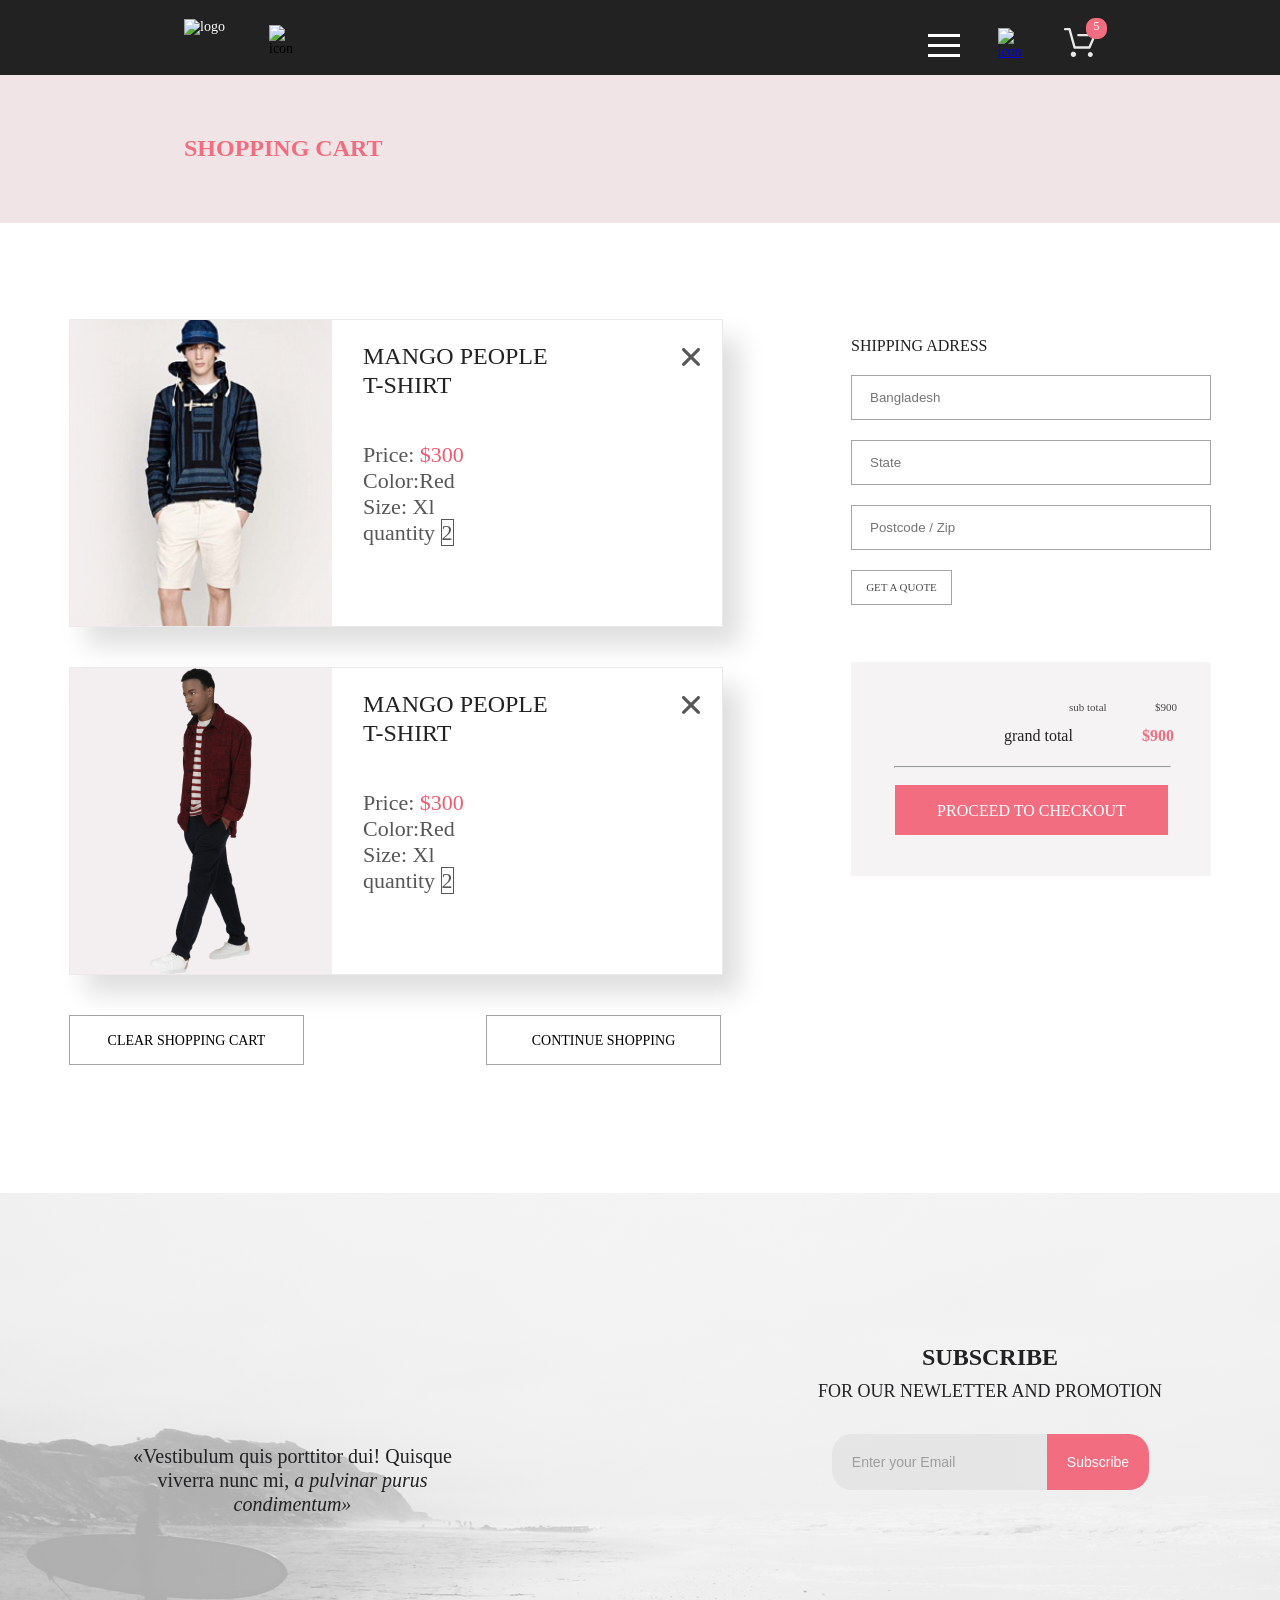
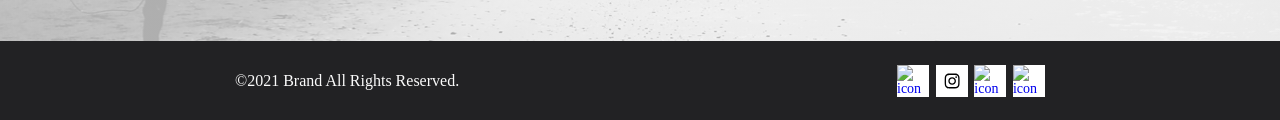
==== cart.html @ 3ab9e9d7 "Merge 9ff052e41988303f8c956f7298d8a630f7a63346 into a0de9394aaaf83724876032031be6248c45f2417" ====
<!DOCTYPE html>
<html lang="en">

<head>
    <meta charset="UTF-8">
    <meta http-equiv="X-UA-Compatible" content="IE=edge">
    <meta name="viewport" content="width=device-width, initial-scale=1.0">
    <title>cart</title>
    <link rel="stylesheet" href="style.css">
</head>

<body>
    <div class="container">
        <header class="page-header padding-site">
            <div class="page-header-wrp">
                <a href="index.html" class="page-header-logo"><img src="img/logo.svg" alt="logo"></a>
                <form action="#" class="page-header-search-form">
                    <input class="page-header-search-btn" id="search-btn" type="search" maxlength="6">
                    <label for="search-btn">
                        <img src="img/search.svg" alt="icon">
                    </label>
                </form>
            </div>
            <div class="page-header-wrp">
                <div class="page-header-wrp-btn">
                    <nav class="menu">
                        <label class="menu-btn" for="menu-switch">
                            <span></span>
                        </label>
                        <input id="menu-switch" type="checkbox">
                        <ul class="menu-list">
                            <li><a href="#" class="menu-list-close-btn"></a></li>
                            <li>
                                <h3 class="menu-list-title">menu</h3>
                            </li>
                            <li class="menu-list-item">
                                <a href="#">man</a>
                                <ul class="menu-sublist">
                                    <li class="menu-sublist-item">
                                        <a href="#">Accessories</a>
                                    </li>
                                    <li class="menu-sublist-item">
                                        <a href="#">Bags</a>
                                    </li>
                                    <li class="menu-sublist-item">
                                        <a href="#">Denim</a>
                                    </li>
                                    <li class="menu-sublist-item">
                                        <a href="#">T-Shirts</a>
                                    </li>
                                </ul>
                            </li>
                            <li class="menu-list-item">
                                <a href="#">woman</a>
                                <ul class="menu-sublist">
                                    <li class="menu-sublist-item">
                                        <a href="#">Accessories</a>
                                    </li>
                                    <li class="menu-sublist-item">
                                        <a href="#">Jackets &amp;&nbsp;Coats</a>
                                    </li>
                                    <li class="menu-sublist-item">
                                        <a href="#">Polos</a>
                                    </li>
                                    <li class="menu-sublist-item">
                                        <a href="#">T-Shirts</a>
                                    </li>
                                    <li class="menu-sublist-item">
                                        <a href="#">Shirts</a>
                                    </li>
                                </ul>
                            </li>
                            <li class="menu-list-item">
                                <a href="#">kids</a>
                                <ul class="menu-sublist">
                                    <li class="menu-sublist-item">
                                        <a href="#">Accessories</a>
                                    </li>
                                    <li class="menu-sublist-item">
                                        <a href="#">Jackets &amp;&nbsp;Coats</a>
                                    </li>
                                    <li class="menu-sublist-item">
                                        <a href="#">Polos</a>
                                    </li>
                                    <li class="menu-sublist-item">
                                        <a href="#">T-Shirts</a>
                                    </li>
                                    <li class="menu-sublist-item">
                                        <a href="#">Shirts</a>
                                    </li>
                                    <li class="menu-sublist-item">
                                        <a href="#">Bags</a>
                                    </li>
                                </ul>
                            </li>
                        </ul>
                    </nav>
                    <a href="registration.html" class="account-btn"><img src="img/auth.svg" alt="icon"></a>
                    <a href="cart.html" class="cart-btn">
                        <div class="cart-title">
                            <div class="counter-subtitle">
                                <span class="counter-txt">5</span>
                                <div class="cart-label">
                                    <img src="img/cart-1.svg" alt="cart-icon">
                                </div>
                            </div>
                        </div>
                    </a>
                </div>
            </div>
        </header>
    </div>
    <div class="container">
        <main>
            <section class="page-header-product padding-site">
                <div class="page-header-product-wrp">
                    <h2 class="page-header-product-title">shopping cart</h2>
                </div>
            </section>
            <div class="content-group">
                <section class="cart-items">
                    <div class="cart-item">
                        <div class="cart-item-photo-wrp">
                            <img src="img/cart-item-1.png" alt="cart-item" class="products-item-photo">
                        </div>
                        <div class="cart-items-txt-wrp">
                            <span class="cart-item-title">mango people<br>t-shirt</span>
                            <div class="cart-item-group">
                                <p class="cart-item-txt">Price:
                                    <span class="price-cart">&#36;300</span>
                                </p>
                                <p class="cart-item-txt">Color:Red</p>
                                <p class="cart-item-txt">Size: Xl</p>
                                <p class="cart-item-txt">quantity
                                    <span class="cart-quantity">2</span>
                                </p>
                            </div>
                        </div>
                        <a href="#" class="cart-close"><svg width="18" height="18" viewBox="0 0 18 18" fill="none"
                                xmlns="http://www.w3.org/2000/svg">
                                <path
                                    d="M11.2453 9L17.5302 2.71516C17.8285 2.41741 17.9962 2.01336 17.9966 1.59191C17.997 1.17045 17.8299 0.76611 17.5322 0.467833C17.2344 0.169555 16.8304 0.00177586 16.4089 0.00140366C15.9875 0.00103146 15.5831 0.168097 15.2848 0.465848L9 6.75069L2.71516 0.465848C2.41688 0.167571 2.01233 0 1.5905 0C1.16868 0 0.764125 0.167571 0.465848 0.465848C0.167571 0.764125 0 1.16868 0 1.5905C0 2.01233 0.167571 2.41688 0.465848 2.71516L6.75069 9L0.465848 15.2848C0.167571 15.5831 0 15.9877 0 16.4095C0 16.8313 0.167571 17.2359 0.465848 17.5342C0.764125 17.8324 1.16868 18 1.5905 18C2.01233 18 2.41688 17.8324 2.71516 17.5342L9 11.2493L15.2848 17.5342C15.5831 17.8324 15.9877 18 16.4095 18C16.8313 18 17.2359 17.8324 17.5342 17.5342C17.8324 17.2359 18 16.8313 18 16.4095C18 15.9877 17.8324 15.5831 17.5342 15.2848L11.2453 9Z"
                                    fill="#575757" />
                            </svg>
                        </a>
                    </div>
                    <div class="cart-item">
                        <div class="cart-item-photo-wrp">
                            <img src="img/cart-item-2.png" alt="cart-item" class="products-item-photo">
                        </div>
                        <div class="cart-items-txt-wrp">
                            <span class="cart-item-title">mango people<br>t-shirt</span>
                            <div class="cart-item-group">
                                <p class="cart-item-txt">Price:
                                    <span class="price-cart">&#36;300</span>
                                </p>
                                <p class="cart-item-txt">Color:Red</p>
                                <p class="cart-item-txt">Size: Xl</p>
                                <p class="cart-item-txt">quantity
                                    <span class="cart-quantity">2</span>
                                </p>
                            </div>
                        </div>
                        <a href="#" class="cart-close"><svg width="18" height="18" viewBox="0 0 18 18" fill="none"
                                xmlns="http://www.w3.org/2000/svg">
                                <path
                                    d="M11.2453 9L17.5302 2.71516C17.8285 2.41741 17.9962 2.01336 17.9966 1.59191C17.997 1.17045 17.8299 0.76611 17.5322 0.467833C17.2344 0.169555 16.8304 0.00177586 16.4089 0.00140366C15.9875 0.00103146 15.5831 0.168097 15.2848 0.465848L9 6.75069L2.71516 0.465848C2.41688 0.167571 2.01233 0 1.5905 0C1.16868 0 0.764125 0.167571 0.465848 0.465848C0.167571 0.764125 0 1.16868 0 1.5905C0 2.01233 0.167571 2.41688 0.465848 2.71516L6.75069 9L0.465848 15.2848C0.167571 15.5831 0 15.9877 0 16.4095C0 16.8313 0.167571 17.2359 0.465848 17.5342C0.764125 17.8324 1.16868 18 1.5905 18C2.01233 18 2.41688 17.8324 2.71516 17.5342L9 11.2493L15.2848 17.5342C15.5831 17.8324 15.9877 18 16.4095 18C16.8313 18 17.2359 17.8324 17.5342 17.5342C17.8324 17.2359 18 16.8313 18 16.4095C18 15.9877 17.8324 15.5831 17.5342 15.2848L11.2453 9Z"
                                    fill="#575757" />
                            </svg>
                        </a>
                    </div>
                    <div class="button-group">
                        <button class="cart-clear">
                            <span class="clear-button-text">clear shopping cart</span>
                        </button>
                        <button class="cart-clear">
                            <span class="clear-button-text">continue shopping</span>
                        </button>
                    </div>
                </section>
                <section class="exec-items">
                    <div class="exec-group">
                        <form>
                            <div class="exec-label">
                                <label class="shipping-title" for="city">SHIPPING ADRESS</label>
                            </div>
                            <div>
                                <input type="text" class="shipping-path" id="city" name="city" placeholder="Bangladesh">
                            </div>
                            <div>
                                <input type="text" class="shipping-path" id=state placeholder="State">
                            </div>
                            <div>
                                <input type="text" class="shipping-path" id=state-1 placeholder="Postcode / Zip"><br>
                            </div>
                            <button class="shipping-button">
                                <span>GET A QUOTE</span>
                            </button>
                        </form>
                    </div>
                    <div class="calculation">
                        <div class="sub-total">
                            <span class="calc-text">sub total </span>
                            <span class="calc-text">&#36;900</span>
                        </div>
                        <div class="grand-total">
                            <span class="grand-calc-txt">grand total</span>
                            <span class="grand-calc-txt-1">&#36;900</span>
                        </div>
                        <hr class="calc-line">
                        <div>
                            <button class="proceed">
                                <span class="proc-button-txt">proceed to checkout</span>
                            </button>
                        </div>
                    </div>
                </section>
            </div>
            <section class="subscribe">
                <div class="subscribe-info">
                    <div class="subscribe-info-avatar"></div>
                    <p class="subscribe-info-txt">&laquo;Vestibulum quis porttitor dui! Quisque viverra nunc&nbsp;mi,
                        <span>a&nbsp;pulvinar purus condimentum&raquo;</span>
                    </p>
                </div>
                <div class="subscribe-form-wrp">
                    <span class="subscribe-form-title">subscribe</span>
                    <span class="subscribe-form-subtitle">for our newletter and promotion</span>
                    <form action="#" class="subscribe-form">
                        <input type="email" class="subscribe-form-email" placeholder="Enter your Email" required>
                        <input type="submit" class="subscribe-form-btn" value="Subscribe">
                    </form>
                </div>
            </section>
        </main>
    </div>
    <footer class="page-footer container">
        <p class="page-footer-txt">&copy;2021 Brand All Rights Reserved.</p>
        <div class="page-footer-socials">
            <a href="#" class="page-footer-socials-icons"><img src="img/social-1.svg" alt="icon"></a>
            <a href="#" class="page-footer-socials-icons"><svg width="16" height="16" viewBox="0 0 16 15"
                    xmlns="http://www.w3.org/2000/svg">
                    <path
                        d="M8.13897 3.68159C6.02383 3.68159 4.31774 5.38491 4.31774 7.49663C4.31774 9.60835 6.02383 11.3117 8.13897 11.3117C10.2541 11.3117 11.9602 9.60835 11.9602 7.49663C11.9602 5.38491 10.2541 3.68159 8.13897 3.68159ZM8.13897 9.9769C6.77211 9.9769 5.65467 8.8646 5.65467 7.49663C5.65467 6.12866 6.76878 5.01636 8.13897 5.01636C9.50915 5.01636 10.6233 6.12866 10.6233 7.49663C10.6233 8.8646 9.50583 9.9769 8.13897 9.9769ZM13.0078 3.52554C13.0078 4.02026 12.6087 4.41538 12.1165 4.41538C11.621 4.41538 11.2252 4.01694 11.2252 3.52554C11.2252 3.03413 11.6243 2.63569 12.1165 2.63569C12.6087 2.63569 13.0078 3.03413 13.0078 3.52554ZM15.5386 4.42866C15.4821 3.23667 15.2094 2.18081 14.3347 1.31089C13.4634 0.440967 12.4058 0.168701 11.2119 0.108936C9.9814 0.039209 6.29321 0.039209 5.0627 0.108936C3.8721 0.165381 2.81453 0.437646 1.93987 1.30757C1.06522 2.17749 0.795836 3.23335 0.735973 4.42534C0.666134 5.65386 0.666134 9.33608 0.735973 10.5646C0.79251 11.7566 1.06522 12.8124 1.93987 13.6824C2.81453 14.5523 3.86878 14.8246 5.0627 14.8843C6.29321 14.9541 9.9814 14.9541 11.2119 14.8843C12.4058 14.8279 13.4634 14.5556 14.3347 13.6824C15.2061 12.8124 15.4788 11.7566 15.5386 10.5646C15.6085 9.33608 15.6085 5.65718 15.5386 4.42866ZM13.949 11.8828C13.6895 12.5335 13.1874 13.0349 12.5322 13.2972C11.5511 13.6857 9.22314 13.596 8.13897 13.596C7.05479 13.596 4.72348 13.6824 3.74573 13.2972C3.09389 13.0382 2.59171 12.5369 2.32898 11.8828C1.93987 10.9033 2.02967 8.57905 2.02967 7.49663C2.02967 6.41421 1.9432 4.08667 2.32898 3.1105C2.58838 2.45972 3.09056 1.95835 3.74573 1.69604C4.7268 1.30757 7.05479 1.39722 8.13897 1.39722C9.22314 1.39722 11.5545 1.31089 12.5322 1.69604C13.184 1.95503 13.6862 2.4564 13.949 3.1105C14.3381 4.08999 14.2483 6.41421 14.2483 7.49663C14.2483 8.57905 14.3381 10.9066 13.949 11.8828Z" />
                </svg></a>
            <a href="#" class="page-footer-socials-icons"><img src="img/social-3.svg" alt="icon"></a>
            <a href="#" class="page-footer-socials-icons"><img src="img/social-4.svg" alt="icon"></a>
        </div>
    </footer>


</body>

</html>
---- style.css ----
@font-face{
  font-family:Lato;
  src: url(fonts/Lato-Regular.ttf);
  font-weight: normal;
  font-style: normal;
}
*{
  margin: 0;
  padding: 0;
}
body {
  margin: 0;
  font-family: Lato;
  background-color: #fff;
}
.container{
  width: 100%;
  max-width: 1600px;
  margin: 0 auto;
  font-family: Lato;
  font-size: 14px;
  box-sizing: border-box;
}
.page-header{
  min-height: 75px;
  display: flex;
  justify-content: space-between;
  align-items: flex-end;
  flex-wrap: wrap;
  padding: 18px 0;
  box-sizing: border-box;
  background: #222222;
  position: relative;
}
.page-header-logo {
  display: block;
  width: 44px;
  height: 38px;
  text-decoration: none;
  color: #fff;
}
.page-header-wrp{
  width: 111px;
  display: flex;
  justify-content: space-between;
  align-items: flex-end;
}
.page-header-wrp:nth-child(2) {
  width: 168px;
}
.page-header button {
  display: block;
  padding: 0;
  background-color: transparent;
  border: none;
  outline: none;
}
.page-header{
  width: 100%;
  height: 100%;
  fill: #E8E8E8;
}
.page-header-wrp-btn {
  width: 168px;
  display: flex;
  justify-content: space-between;
  align-items: flex-end;
  
}
.marker-txt{
  color: #F16D7F;
}
.page-header-wrp-btn:nth-child(2) {
  width: 168px;
}
.page-header-search-form {
  width: 26px;
  min-height: 26px;
  position: relative;
}
.page-header-search-btn:focus {
  width: 150px;
  min-height: 20px;
  transition: width 1s ease;
  border: 2px solid #fff;
}
.page-header-search-btn {
  width: 0;
  min-height: 0;
  padding: 5px;
  outline: none;
  box-sizing: border-box;
  background-color: transparent;
  border: none;
  position: absolute;
  top: -1px;
  left: 30px;
  color: #fff;
  font-size: 16px;
  font-family: Arial;
  text-transform: capitalize;
}
.menu-btn {
  display: flex;
  justify-content: center;
  align-items: center;
  width: 32px;
  height: 32px;
}
.menu-btn:hover span,
.menu-btn:hover span::before,
.menu-btn:hover span::after{
  background-color: orange;
}
.menu-btn:active span,
.menu-btn:active span::before,
.menu-btn:active span::after{
  background-color: red;
}
.menu-btn span {
  display: block;
  width: 100%;
  height: 3px;
  background-color: #fff;
  position: relative;
}
.menu-btn span::before,
.menu-btn span::after {
  content: "";
  display: block;
  width: 100%;
  height: 3px;
  background-color: #fff;
  position: absolute;
  top: -10px;
  left: 0;
}
.menu-btn span::after {
  top: 10px;
}
#menu-switch {
  display: none;
}
#menu-switch:checked ~ .menu-list {
  display: block;
}
#menu-switch:checked ~ .page-header-banner {
  border: 8px solid red;
}
.menu-list {
  display: none;
  width: 232px;
  min-height: 764px;
  padding: 16px 33px;
  box-sizing: border-box;
  background-color: #fff;
  list-style: none;
  position: absolute;
  top: 75px;
  right: 0;
  z-index: 20;
}
.menu-list-close-btn {
  display: block;
  width: 12px;
  height: 12px;
  margin: 0;
  padding: 0;
  position: relative;
  top: 0;
  left: 170px;
}
.menu-list-close-btn::before,
.menu-list-close-btn::after {
  content: "";
  display: block;
  width: 18px;
  height: 2px;
  background: #6F6E6E;
  border-radius: 10px;
  position: absolute;
  top: 5px;
  left: -3px;
  transform: rotate(45deg);
}
.menu-list-close-btn::after {
  transform: rotate(-45deg)
}
.menu-list-close-btn:hover::before,
.menu-list-close-btn:hover::after {
  background: #B7B6B6;
}
.menu-list-close-btn:active::before,
.menu-list-close-btn:active::after{
  background: #535353;
}
.menu-list-title {
  display: block;
  margin: 9px 0 24px 0;
  font-weight: bold;
  color: #000000;
  text-transform: uppercase;
}
.menu-title>a,
.menu-list-item>a,
.menu-sublist-item>a {
  font-style: normal;
  font-size: 14px;
  line-height: 17px;
  font-weight: normal;
}
.menu-list-item>a {
  display: block;
  margin: 0 0 11px 0;
  color: #F16D7F;
  text-transform: uppercase;
  text-decoration: none;
}
.menu-list-item:hover>a {
  color: #9889D7;
}
.menu-list-item:active>a {
  color: #9D2334;
}
.menu-sublist {
  padding: 0 0 0 21.5px;
  box-sizing: border-box;
  list-style: none;
}
.menu-sublist-item>a {
  display: block;
  width: 100%;
  height: 100%;
  margin: 0 0 11px 0;
  color: #6F6E6E;
}
.menu-sublist-item a {
  text-decoration: none;
}
.menu-sublist-item:hover a {
  text-decoration: underline;
}
.menu-sublist-item:active a {
  text-decoration: none;
}
.padding-site {
  padding-left: 14.375%;
  padding-right: 14.375%;
  box-sizing: border-box;
}
.menu-btn {
  width: 32px;
  height: 23px;
  
} 
input:focus,
button:focus {
  outline: none;
}
input:focus-visible, 
button:focus-visible{
  outline: 2px solid #F16D7F;
}
#switch-filter {
  display: none;
}
#switch-filter:checked ~ .filter-list {
  display: block;
  box-shadow: 6px 4px 35px rgba(0, 0, 0, 0.21);
  background: #FFFFFF;
  padding-left: 17px;
}
.filter{
  width: 360px;
  box-sizing: border-box;
  background: none;
}
.filter-btn {
  display: block;
  width: 100%;
  margin: 0 0 16px 0;
  padding: 0;
  padding-left: 16px;
  background-color: transparent;
  border: none;
  color: #000000;
  text-align: left;
}
.filter-btn span {
  font-style: normal;
  font-weight: 600;
  font-size: 14px;
  line-height: 16.8px;
  text-transform: uppercase;
}
.filter-btn svg {
  margin: 0 0 0 11px;
  fill: currentColor;
}

.filter-btn:hover {
  color: #F16D7F;
}
.filter-btn:active {
  color: #222224;
}

.filter-list {
  display: none;
  list-style: none;
  margin: 0;
  padding: 0;
  width: 360px;
  position: absolute;
  z-index: 20;
}
.filter-list-item {
  width: 100%;
  margin: 0 0 18px 0;
  padding: 11px;
  box-sizing: border-box;
  font-style: normal;
  font-weight: normal;
  font-size: 14px;
  line-height: 16.8px;
  border-bottom: 1px solid #EBEBEB;
  position: relative;
}
.filter-list-item:before {
  content: "";
  display: block;
  width: 5px;
  height: 37px;
  background-color: #EF5B70;
  position: absolute;
  bottom: -1px;
  left: 0;
}
.filter-list-item a {
  text-transform: uppercase;
  color: #EF5B70;
  text-decoration: none;
}
.filter-list-item:hover:before {
  background-color: red;
}
.filter-list-item:hover a {
  color: red;
}
.filter-list-item:active:before {
  background-color: #ccc;
}
.filter-list-item:active a {
  color: #ccc;
}

.filter-sublist {
  margin: 24px 0 0 0;
  padding: 0 0 0 7px;
  box-sizing: border-box;
  list-style: none;
}
.filter-sublist-item {
  margin: 0 0 11px 0;
  font-style: normal;
  font-weight: normal;
  font-size: 14px;
  line-height: 16.8px;
  padding-left: 34px;
}
.filter-sublist-item:last-child {
  margin: 0 0 24px 0;
}

.filter-sublist-item a {
  color: #6F6E6E;
  text-decoration: none;
}

.filter-sublist-item:hover a {
  color: #EF5B70;
}
.filter-sublist-item:active a {
  color: #000;
}
.header-breadcrumbs{
  display: flex;
  width: 296px;
  height: 17px;
}
.trending-link{
  text-decoration: none;
  font-family: Lato;
  font-style: normal;
  font-weight: normal;
  font-size: 14px;
  line-height: 17px;
  color: #6F6E6E;
  text-transform: uppercase;
}
.trending-link-btn-title {
  display: block;
  width: 100%;
  margin: 0;
  padding: 0;
  border: none;
  font-style: normal;
  font-weight: normal;
  font-size: 14px;
  line-height: 16.8px;
  color: #6F6E6E;
  background-color: transparent;
  text-align: left;
  text-transform: uppercase;
  position: relative;
}
.trending-link-btn-title svg {
  fill: #6F6E6E;
  position: absolute;
  top: 40%;
  left: 110%; 
}
.price-link{
  text-decoration: none;
  font-family: Lato;
  font-style: normal;
  font-weight: normal;
  font-size: 14px;
  line-height: 17px;
  color: #6F6E6E;
  text-transform: uppercase;
}
.price-link-btn-title {
  display: block;
  width: 100%;
  margin: 0;
  padding: 0;
  border: none;
  font-style: normal;
  font-weight: normal;
  font-size: 14px;
  line-height: 16.8px;
  color: #6F6E6E;
  background-color: transparent;
  text-align: left;
  text-transform: uppercase;
  position: relative;
}
.price-link-btn-title svg {
  fill: #6F6E6E;
  position: absolute;
  top: 40%;
  left: 110%;
}
input:focus,
button:focus {
  outline: none;
}
input:focus-visible, 
button:focus-visible{
  outline: 2px solid #F16D7F;
}

.list-size {
  width: 80px;
  border: none;
  background-color: transparent;
  padding-left: 48px;
}
.list-size-btn-title {
  display: block;
  width: 100%;
  margin: 0;
  padding: 0;
  border: none;
  font-style: normal;
  font-weight: normal;
  font-size: 14px;
  line-height: 16.8px;
  color: #6F6E6E;
  background-color: transparent;
  text-align: left;
  text-transform: uppercase;
  position: relative;
}
.list-size-btn-title svg {
  fill: #6F6E6E;
  position: absolute;
  top: 40%;
  left: 60%;
}
.list-size-btn-title:hover {
  color: #F16D7F;
}
.list-size-btn-title:hover svg {
  fill: currentColor;
}
.list-size-btn-title:active {
  color: black;
}
.list-size-btn-title:active svg {
  fill: currentColor;
}
#switch {
  display: none;
}
#switch-trend{
  display: none;
}
#switch-btn-sc{
  display: none;
}
#switch-btn{
  display: none;
}
#switch:checked ~ .list-size-wrp {
  display: flex;
}
.list-size-wrp {
  display: none;
  flex-direction: column;
  margin: 5px 0 0 0;
  padding: 9.5px 9.5px 9.5px 31px;
  box-sizing: border-box;
  background-color: #fff;
  z-index: 20;
  position: absolute;
}
.list-size-item {
  display: none;
}
.list-size-item:nth-child(1):checked ~ .list-size-item-title:nth-child(2):before,
.list-size-item:nth-child(3):checked ~ .list-size-item-title:nth-child(4):before,
.list-size-item:nth-child(5):checked ~ .list-size-item-title:nth-child(6):before,
.list-size-item:nth-child(7):checked ~ .list-size-item-title:nth-child(8):before {
  background-image: url('https://upload.wikimedia.org/wikipedia/commons/thumb/a/ac/Green_tick.svg/600px-Green_tick.svg.png');
  background-size: cover;
  background-position: center;
}
.list-size-item-title {
  display: block;
  margin: 0 0 6px 0;
  position: relative;
  text-transform: uppercase;
  font-family: Roboto;
  font-style: normal;
  font-weight: normal;
  font-size: 14px;
  line-height: 16.41px;
  color: #6F6E6E;
}
.list-size-item-title:before {
  content: "";
  display: block;
  width: 12px;
  height: 12px;
  border: 1px solid #EBEBEB;
  position: absolute;
  top: 1px;
  left: -23.5px;
}
.account-btn {
width: 29px;
height: 29px;
}
.cart-btn {
width: 32px;
height: 29px;
text-decoration: none;
position: relative;
}
.counter-txt{
  display: block;
  font-family: 'Lato';
  font-style: normal;
  font-weight: normal;
  font-size: 12px;
  line-height: 14px;
  color: #fff;
  min-width: 10px;
  text-decoration: none;
  border-radius: 9px;
  text-align: center;
  border: 1px solid #f16d7f;
  width: 19px;
  height: 19px;
  background-color: #F16D7F;
  position: absolute;
  top: -10px;
  left: calc(100% - 10px);
}
.page-header-banner {
  width: 100%;
  min-height: 764px;
  display: flex;
  justify-content: flex-end;
  align-items: center;
  box-sizing: border-box;
  background-color: #F1E4E6;
  background-image: url(img/banner.png);
  background-repeat: no-repeat;
  background-size: contain;
  background-position: bottom left;
}
.page-header-product{
  width: 100%;
  min-height: 148px;
  background-color:#F1E4E6;
  box-sizing: border-box;  
}
.page-header-banner:hover {
  filter: brightness(50%);
}
.page-header-banner-wrp {
  width: 100%;
  max-width: 405px;
  margin: 0 100px 90px 0;
  text-transform: uppercase;
  position: relative;
}
.page-header-banner-wrp:before {
  content: "";
  display: block;
  width: 12px;
  height: 92px;
  background-color: #F16D7F;
  position: absolute;
  top: 0;
  left: -28px;
}
.page-header-product-wrp{
  display: flex;
  align-items: center;
  justify-content: space-between;
}
.page-header-banner-title {
  font: 'Lato';
  display: block;
  width: 100%;
  font-style: normal;
  font-weight: 900;
  font-size: 48px;
  color: #222222;
}
.page-header-product-title{
  display: block;
  font-style:normal;
  font-size: 24px;
  line-height: 29px;
  color: #F16D7F;
  text-transform: uppercase;
  padding-top: 59px;
}
.catalog-subtitle-wrp{
  display: flex;
  padding-top: 51px;
  padding-bottom: 64px;
  width: 100%;
  max-width: 1140px;
  margin: 0 auto;
}
.breadcrumbs{
  padding-top: 65px;
  list-style: none;
  display: flex;
  text-transform: uppercase;
}
.breadcrumbs li a{
  display: inline;  
  font-size: 14px;
  color:#636363;
  text-decoration: none;
}
.breadcrumbs li+li:before{
  content: "/";
  padding: 8px;
  color:#636363;
}
.breadcrumbs li:last-child{
  color: #F16D7F;
}
.page-header-banner-subtitle {
  display: block;
  font-weight: 700;
  font-size: 32px;
  line-height: 38.4px;
}
.categories {
  display: flex;
  justify-content: center;
  align-items: flex-start;
  flex-wrap: wrap;
  width: 100%;
  max-width: 1140px;
  margin: 65px auto 0 auto;
}
.categories-item {
  display: flex;
  justify-content: center;
  align-items: center;
  align-content: center;
  flex-wrap: wrap;
  width: 360px;
  min-height: 260px;
  margin: 0 30px 30px 0;
  background-size: cover;
  background-position: center;
}
.categories-item:nth-child(1) {
  background-image: linear-gradient(rgba(33, 22, 22, 0.7), rgba(33, 22, 22, 0.7)),
  url(img/for_women.png);
}
.categories-item:nth-child(2) {
  background-image: linear-gradient(rgba(33, 22, 22, 0.7), rgba(33, 22, 22, 0.7)), 
  url(img/for_men.png);
}
.categories-item:nth-child(3) {
  background-image: linear-gradient(rgba(33, 22, 22, 0.7), rgba(33, 22, 22, 0.7)), 
  url(img/for_kids.png);
}
.categories-item:last-child {
  width: 100%;
  background-image: linear-gradient(rgba(33, 22, 22, 0.7), rgba(33, 22, 22, 0.7)), 
  url(img/accesories.png);
}
.categories-item:nth-child(4n-1),
.categories-item:last-child {
  margin: 0 0 30px;
}
.categories-item-title, 
.categories-item-subtitle{
  display: block;
  width: 100%;
  text-transform: uppercase;
}
.categories-item-title {
  font-style: normal;
  font-weight: 400;
  font-size: 16px;
  line-height: 19,2px;
  text-align: center;
  color: #FFFFFF;
}
.categories-item-subtitle {
  display: block;
  width: 100%;
  font-style: normal;
  font-weight: 700;
  font-size: 24px;
  line-height: 28,8px;
  text-align: center;
  color: #F16D7F;
}
.products {
  display: flex;
  justify-content: center;
  align-items: center;
  align-content: center;
  flex-wrap: wrap;
  max-width: 1140px;
  margin: 0 auto;
}
.products-cat-wrp{
  display: flex;
  align-items: center;
  flex-wrap: wrap;
  width: 100%;
  max-width: 1140px;
  margin: 0 auto;
}
.products-title {
  display: block;
  width: 100%;
  margin: 6px 0 0 0;
  text-align: center;
  font-style: normal;
  font-weight: 400;
  font-size: 30px;
  line-height: 36px;
  color: #222222;
}
.products-txt {
  display: block;
  width: 100%;
  margin: 0 0 48px 0;
  text-align: center;
  font-style: normal;
  font-weight: normal;
  font-size: 14px;
  line-height: 16,8px;
  color: #9F9F9F;
}
.products-item {
  display: block;
  width: 360px;
  margin: 0 30px 30px 0;
  position: relative;
  background: #F8F8F8;
  text-decoration: none;
  box-sizing: border-box;
}
.products-item-cat {
  display: block;
  width: 360px;
  margin: 0 30px 30px 0;
  position: relative;
  background: #F8F8F8;
  text-decoration: none;
  box-sizing: border-box;
}
.products-item-prod-pg {
  display: block;
  width: 360px;
  margin: 0 30px 30px 0;
  position: relative;
  background: #F8F8F8;
  text-decoration: none;
  box-sizing: border-box;
}
.products-item:nth-child(3n-1) {
  margin: 0 0 30px 0;
}
.products-item-cat:nth-child(3n) {
  margin: 0 0 30px 0;
}
.products-item-prod-pg:nth-child(3n) {
  margin: 0 0 30px 0;
}
.products-item:hover .products-item-btn {
  display: flex;
}
.products-item-cat:hover .products-item-btn {
  display: flex;
}
.products-item-prod-pg:hover .products-item-btn {
  display: flex;
}
.products-item:hover .products-item-btn:hover {
  background-color: #ccc;
  color: #000;
  border: 1px solid #000;
}
.products-item-cat:hover .products-item-btn:hover {
  background-color: #ccc;
  color: #000;
  border: 1px solid #000;
}
.products-item-prod-pg:hover .products-item-btn:hover {
  background-color: #ccc;
  color: #000;
  border: 1px solid #000;
}
.products-item:hover .products-item-btn:hover {
  fill: #000;
}
.products-item-cat:hover .products-item-btn:hover {
  fill: #000;
}
.products-item-prod-pg:hover .products-item-btn:hover {
  fill: #000;
}
.products-item:hover .products-item-btn:active {
  background-color: transparent;
  color: #fff;
  border: 1px solid #fff;
}
.products-item-cat:hover .products-item-btn:active {
  background-color: transparent;
  color: #fff;
  border: 1px solid #fff;
}
.products-item-prod-pg:hover .products-item-btn:active {
  background-color: transparent;
  color: #fff;
  border: 1px solid #fff;
}
.products-item:hover .products-item-btn:active {
  fill: #fff;
}
.products-item-cat:hover .products-item-btn:active {
  fill: #fff;
}
.products-item-prod-pg:hover .products-item-btn:active {
  fill: #fff;
}
.products-item:hover .products-item-photo {
  filter: brightness(50%);
}
.products-item-cat:hover .products-item-photo {
  filter: brightness(50%);
}
.products-item-prod-pg:hover .products-item-photo {
  filter: brightness(50%);
}
.products-item:hover .products-item-photo-wrp:before {
  content: "";
  display: block;
  width: 100%;
  height: 100%;
  background: rgba(58, 56, 56, 0.86);
}
.products-item-cat:hover .products-item-photo-wrp:before {
  content: "";
  display: block;
  width: 100%;
  height: 100%;
  background: rgba(58, 56, 56, 0.86);
}
.products-item-prod-pg:hover .products-item-photo-wrp:before {
  content: "";
  display: block;
  width: 100%;
  height: 100%;
  background: rgba(58, 56, 56, 0.86);
}
.products-item-photo-wrp {
  display: flex;
  justify-content: center;
  align-items: center;
  width: 100%;
  background-color: #F7E4E2;
  box-sizing: border-box;
}
.products-item-photo {
  display: block;
  margin: 0 auto;
  box-sizing: border-box;
}
.products-item-txt-wrp {
  padding: 25px 18px 20px 18px;
  box-sizing: border-box;
  text-align: left;
}
.products-item-title {
  display: block;
  margin: 0 0 12px 0;
  text-transform: uppercase;
  font-size: 13px;
  line-height: 16px;
  color: #000000;
}
.products-item-txt {
  margin: 0 0 18px 0;
  font-weight: 300;
  font-size: 14px;
  line-height: 17px;
  color: #5D5D5D;
}
.products-item-price {
  display: block;
  margin: 0;
  font-size: 16px;
  line-height: 19px;
  color: #F16D7F;
}
.products-item-btn {
  display: none;
  justify-content: center;
  align-items: center;
  width: 160px;
  padding: 10px;
  box-sizing: border-box;
  border: 1px solid #FFFFFF;
  background: transparent;
  text-align: center;
  font-size: 14px;
  line-height: 17px;
  color: #FFFFFF;
  position: absolute;
  top: 30%;
  left: calc(50% - 80px);
}
.products-item {
  display: block;
  width: 360px;
  margin: 0 30px 30px 0;
  position: relative;
  background: #F8F8F8;
  text-decoration: none;
  box-sizing: border-box;
}
.products-item:nth-child(3n-1) {
  margin: 0 0 30px 0;
}
.products-item:hover .products-item-btn {
  display: flex
}
.products-item:hover .products-item-btn:hover {
  background-color: #ccc;
  color: #000;
  border: 1px solid #000;
}
.products-item:hover .products-item-btn:hover {
  fill: #000;
}
.products-item:hover .products-item-btn:active {
  background-color: transparent;
  color: #fff;
  border: 1px solid #fff;
}
.products-item:hover .products-item-btn:active {
  fill: #fff;
}
.products-item:hover .products-item-photo {
  filter: brightness(50%);
}
.products-item:hover .products-item-photo-wrp:before {
  content: "";
  display: block;
  width: 100%;
  height: 100%;
  background: rgba(58, 56, 56, 0.86);
}
.products-item-photo-wrp {
  display: flex;
  justify-content: center;
  align-items: center;
  width: 100%;
  background-color: #F7E4E2;
  box-sizing: border-box;
}
.products-item-photo {
  display: block;
  margin: 0 auto;
  box-sizing: border-box;
}
.products-item-txt-wrp {
  padding: 25px 18px 20px 18px;
  box-sizing: border-box;
  text-align: left;
}
.products-item-title {
  display: block;
  margin: 0 0 12px 0;
  text-transform: uppercase;
  font-size: 13px;
  line-height: 16px;
  color: #000000;
}
.products-item-txt {
  margin: 0 0 18px 0;
  font-weight: 300;
  font-size: 14px;
  line-height: 17px;
  color: #5D5D5D;
}
.products-item-price {
  display: block;
  margin: 0;
  font-size: 16px;
  line-height: 19px;
  color: #F16D7F;
}
.products-item-btn {
  display: none;
  justify-content: center;
  align-items: center;
  width: 160px;
  padding: 10px;
  box-sizing: border-box;
  border: 1px solid #FFFFFF;
  background: transparent;
  text-align: center;
  font-size: 14px;
  line-height: 17px;
  color: #FFFFFF;
  position: absolute;
  top: 30%;
  left: calc(50% - 80px);
}
.products-btn {
  display: block;
  width: 211px;
  padding: 14.5px;
  background-color: #fff;
  border: 2px solid #F26376;
  box-sizing: border-box;
  color: #F26376;
  font-style: normal;
  font-weight: 400;
  font-size: 16px;
  line-height: 19,2px;
  text-align: center;
  word-break: break-all;
}

.products-btn:hover {
  background-color: #fff;
  border: 2px solid #000;
  color: #000;
}
.products-btn:active {
  background-color: #fff;
  border: 2px solid #F26376;
  color: #F26376;
}
.page-links-wrp{
  margin: 0 auto;
  max-width:284px ;
  min-height: 44px;
  border:1px solid #C4C4C4;
  align-items: center;
  border-radius: 5px;
  margin-top: 48px;
}
.page-links{
display: inline-block;
text-decoration: none;
font-family: Lato;
font-style: normal;
font-weight: 300;
font-size: 16px;
line-height: 19px;
color: #C4C4C4;
padding: 8px 6px;
}
.page-links-fst{
  display: inline-block;
  text-decoration: none;
  font-family: Lato;
  font-style: normal;
  font-weight: 300;
  font-size: 16px;
  line-height: 19px;
  padding: 14px 8px 0 14px;
  color: #EF5B70;
}
.page-links-sec{
  display: inline-block;
  text-decoration: none;
  font-family: Lato;
  font-style: normal;
  font-weight: 300;
  font-size: 16px;
  line-height: 19px;
  padding: 14px 8px;
  color: #000000;
}
.features {
  display: flex;
  justify-content: center;
  align-items: center;
  flex-wrap: wrap;
  width: 100%;
  min-height: 341px;
  padding: 20px;
  margin: 95.5px auto 0 auto;
  background-color: #222224;
  box-sizing: border-box;
}
.features-item{
  display: flex;
  justify-content: center;
  align-items: center;
  flex-wrap: wrap;
  width: 300px;
  margin: 0 90px 0 0;
}
.features-item:nth-child(4n-1) {
  margin: 0;
}
.features-item-icon {
  display: block;
  margin: 0 0 28px 0;
  fill: #F16D7F;
}
.features-item-title {
  display: block;
  width: 100%;
  margin: 0 0 16px 0;
  font-style: normal;
  font-weight: 400;
  font-size: 19.96px;
  line-height: 23,95px;
  color: #FBFBFB;
  text-align: center;
}
.features-item-txt {
  font-style: normal;
  font-weight: 300;
  font-size: 13.972px;
  line-height: 16,77px;
  text-align: center;
  color: #FBFBFB;
}
.subscribe {
  display: flex;
  justify-content: center;
  align-items: center;
  flex-wrap: wrap;
  align-items: center;
  width: 100%;
  min-height: 448px;
  padding: 20px;
  margin: 0 auto;
  box-sizing: border-box;
  background-image: linear-gradient(rgba(244,244,244, 0.7), rgba(244,244,244, 0.7)),url(img/footer-image.png);
  background-size: cover;
  background-position: center;
  background-repeat: no-repeat;
  background-color: #F3EEEF;
}
.subscribe-info {
  display: flex;
  margin: 0 340px 0 0;
  justify-content: center;
  align-items: flex-start;
  flex-wrap: wrap;
  width: 360px;
}
.subscribe-info-avatar {
  display: block;
  width: 96px;
  height: 96px;
  margin: 0 0 30px 0;
  background-image: url(img/avatar.png);
  background-size: 100%;
  background-position: center -10px;
  border-radius: 50%;
  background-repeat: no-repeat;
}
.subscribe-info-txt {
  font-style: normal;
  font-weight: 400;
  font-size: 20px;
  line-height: 24px;
  text-align: center;
  color: #222224;
}
.subscribe-info-txt span {
  font-style: italic;
}
.subscribe-form-wrp {
  width: 355px;
}
.subscribe-form-title, 
.subscribe-form-subtitle {
  color: #222224;
  text-align: center;
  text-transform: uppercase;
  font-style: normal;
}
.subscribe-form-title {
  display: block;
  margin: 0 0 10px 0;
  font-weight: 700;
  font-size: 24px;
  line-height: 40,13px;
}
.subscribe-form-subtitle {
  display: block;
  margin: 0 0 32px 0;
  font-weight: 400;
  font-size: 18px;
  line-height: 30,1px;
}
.subscribe-form {
  display: flex;
  justify-content: center;
  align-items: center;
  width: 356px;
}
.subscribe-form-email {
  display: flex;
  align-items: center;
  padding: 20px;
  box-sizing: border-box;
  border: none;
  border-radius: 20px 0 0 20px ;
  background-color: #E1E1E1;
  font-style: normal;
  font-weight: 400;
  font-size: 14px;
  line-height: 16,8px;
  color: #222224;
  opacity: 0.67;
}
.subscribe-form-btn {
  display: block;
  padding: 20px;
  box-sizing: border-box;
  border: none;
  border-radius: 0 20px 20px 0;
  background-color: #F16D7F;
  font-style: normal;
  font-weight: 400;
  font-size: 14px;
  line-height: 16,8px;
  display: flex;
  align-items: center;
  text-align: center;
  color: #FFFFFF;
}
.subscribe-form-btn:hover {
  background-color: #fff;
  color: #F16D7F;
}
.subscribe-form-btn:active {
  background-color: #F16D7F;
  color: #fff;
}
.page-footer {
  display: flex;
  justify-content: space-between;
  align-items: center;
  max-width: 1600px;
  width: 100%;
  min-height: 79px;
  padding: 20px 235px;
  box-sizing: border-box;
  background-color: #222224;
}
.page-footer-txt {
  font-style: normal;
  font-weight: 400;
  font-size: 16px;
  line-height: 19.2px;
  color: #FBFBFB;
}
.page-footer-socials {
  display: flex;
  justify-content: space-between;
  align-items: center;
  width: 148px;
}
.page-footer-socials-item {
  display: flex;
  justify-content: center;
  align-items: center;
  width: 32px;
  height: 32px;
  background-color: #fff;
  text-decoration: none;
}
.page-footer-socials-icons {
  display: flex;
  justify-content: center;
  align-items: center;
  width: 32px;
  height: 32px;
  background-color: #fff;
  text-decoration: none;
}
.page-footer-socials-item svg {
  fill: #000;
}
.page-footer-socials-icons:hover svg {
  fill: #fff;
}
.page-footer-socials-item:hover {
  fill: #F16D7F;
}
.page-footer-socials-icons:hover {
  background-color: #F16D7F;
}
.page-footer-socials-item:active {
  background-color: #F16D7F;
}
.page-footer-socials-item:active {
  fill: #fff;
}
.banner{
  display: none;
}
.page-header-banner-product-wrp{
background-repeat: no-repeat;
background-image: url(img/banner-1.png);
width: 100%;
max-width: 1600px;
filter: drop-shadow(0px 4px 4px rgba(0, 0, 0, 0.25));
min-height: 777px;
background-color: #F7F7F7;
background-position: center;
display: flex;
justify-content: space-between;
}
.page-header-arrow-1{
display:inline-block;
padding-top: 365px;
width: 47px;
}
.page-header-arrow-2{
display: inline-block;
width: 47px;
padding-top: 365px;
}
.products-item-txt-blk{
width:100%;
max-width: 1140px;
height: 601px;
background: #FFFFFF;
margin: 0 auto;
/* margin-left: 230px; */
/* margin-right: 230px; */
margin-top: -65px;
border: 1px solid #EAEAEA;
filter: drop-shadow(0px 4px 4px rgba(0, 0, 0, 0.25));
}
.part-name{
font-family: Lato;
font-style: normal;
font-weight: 300;
font-size: 14px;
line-height: 17px;
color: #F16D7F;
text-transform: uppercase;
padding-left: 497px;
padding-top: 65px;
padding-bottom: 27px;
}
.line-txt{
padding-top: 94px;
}
.line-txt::after{
content: " ";
display: block;
width: 63px;
height: 3px;
background-color: #EF5B70;
border: 1px solid #EF5B70;
position: absolute;
top: 93px;
left: 540px;
}
.card-name{
font-family: Lato;
font-style: normal;
font-weight: 300;
font-size: 18px;
line-height: 22px;
color: #4D4D4D;
padding-top: 12px; 
padding-left: 442px;
}
.card-content{
font-family: Lato;
font-style: normal;
font-weight: 300;
font-size: 14px;
line-height: 17px;
text-align: center;
width: 555px;
height: 52px;
color: #5E5E5E;
padding-top: 48px;
padding-left: 292px;
padding-bottom: 33px;
}
.price{
font-family: Lato;
font-style: normal;
font-weight: 300;
font-size: 24px;
line-height: 29px;
color: #EF5B70;
opacity: 0.61;
padding-left: 531px;
}
.line-part{
padding-top: 65px;
}
.line-part::after{
content: " ";
display: block;
width: 642px;
height: 1px;
background-color: #EAEAEA;
position: absolute;
top: 356px;
left:250px;
filter: drop-shadow(0px 4px 4px rgba(0, 0, 0, 0.25));
}
.card-content-nav{
display: flex;
width: 373px;
padding-top: 130px;
padding-left: 372px;
justify-content: space-between;
padding-bottom: 48px;
}
.add-cart-button{
padding-left: 464px;
}
.content-items{
display: flex;
padding-top: 128px;
padding-bottom: 128px;
min-width:1140px;
margin: 0 auto;
justify-content: center;
}
.cart-item-photo-wrp{
  width: 262px;
  height: 306px;
}
.cart-items{
  margin-top:96px;
  
}
.cart-item{
  margin-bottom: 40px;
  width: 652px;
  display: flex;
  border: 1px solid #EAEAEA;
  box-shadow: 17px 19px 24px rgba(0, 0, 0, 0.13);
  position: relative;
}
.cart-items-txt-wrp{
  width: 262px;
  height: 222px;
  margin-top: 22px;
  margin-left: 31px;
}
.cart-item-title{
  width: 262px;
  height: 58px;
  font-family: Lato;
  font-style: normal;
  font-weight: normal;
  font-size: 24px;
  line-height: 29px;
  color: #222222;
  text-transform: uppercase;
}
.cart-item-group{
  width: 166px;
  height: 122px;
  font-family: Lato;
  font-style: normal;
  font-weight: normal;
  font-size: 22px;
  line-height: 26px;
  color: #575757;
  margin-top: 42px;
}
.price-cart{
  color:#EF5B70;
}
.cart-quantity{
  border: 1px solid #575757;
}
.cart-close{
  position: absolute;
  top: 28px;
  right: 22px;
}
.cart-clear{
  display: block;
  width: 235px;
  height: 50px;
  border: 1px solid #A4A4A4;
  background-color: #FFFFFF;
}
.cart-clear:hover{
  background: #F16D7F;
  border: 1px solid #000;
  color: #000;
}
.cart-clear:active{
  background: grey;
  border: 1px solid #000;
  color: #000;
}
.clear-button-text{
  font-family: Lato;
  font-style: normal;
  font-weight: 300;
  font-size: 14px;
  line-height: 17px;
  color: #000000;
  text-transform: uppercase;
}
.button-group{
  display: flex;
  justify-content: space-between;
  width: 652px;
  height: 50px;
}
.shipping-title{
  font-family: Lato;
  font-style: normal;
  font-weight: 300;
  font-size: 16px;
  line-height: 19px;
  color: #222222;  
}
.shipping-path{
  width: 360px;
  height: 45px;
  border: 1px solid #A4A4A4;
  margin-bottom: 20px;
  padding-left: 18px;
  box-sizing: border-box;
}
.shipping-button{
  display: block;
  box-sizing: border-box;
  width: 101px;
  height: 35px;
  border: 1px solid #A4A4A4;
  font-family: Lato;
  font-style: normal;
  font-weight: 300;
  font-size: 11px;
  line-height: 13px;
  color: #4A4A4A;
  background: #FFFFFF;
  margin-bottom: 57px;
}
.shipping-button:hover{
  background: #fff;
  border: 1px solid #000;
  color: #000;
}
.shipping-button:active{
  background: #fff;
  border: 1px solid #F26376;
  color: #F26376;
}
.calculation{
  width: 360px;
  height: 214px;
  background: #F5F3F3;
}
.sub-total{
  display: flex;
  width:108px ;
  justify-content: space-between;
  padding-top: 39px;
  padding-left: 218px;
}
.calc-text{
  display: inline-block;
  font-family: Lato;
  font-style: normal;
  font-weight: normal;
  font-size: 11px;
  line-height: 13px;
  color: #4A4A4A;
}
.grand-calc-txt{
  display: inline-block;
  font-family: Lato;
  font-style: normal;
  font-weight: 300;
  font-size: 16px;
  line-height: 19px;
  color: #222222;
}
.grand-calc-txt-1{
  font-family: Lato;
  font-style: normal;
  font-weight: bold;
  font-size: 16px;
  line-height: 19px;
  color: #F16D7F;
}
.grand-total{
  display: flex;
  width: 170px;
  justify-content: space-between;
  padding-top: 12px;
  padding-left: 153px;
}
.calc-line{
  width: 275px;
  margin-left: 43px;
  margin-top: 21px;
}
.proceed{
  display: block;
  width: 273px;
  height: 50px;
  background: #F16D7F;
  border:1px solid #F16D7F;
  margin-left: 44px;
  margin-top: 17px;
}
.proceed:hover{
  background: #F16D7F;
  border: 1px solid #000;
  color: #000;
}
.proceed:active{
  background: #4A4A4A;
  border: 1px solid #000;
  color: #000;
}
.proc-button-txt{
  font-family: Lato;
  font-style: normal;
  font-weight: 300;
  font-size: 16px;
  line-height: 19px;
  color: #FFFFFF;
  text-transform: uppercase;
}
.content-group{
  display: flex;
  justify-content: center;
  margin-bottom: 128px;
}  
.exec-label{
  margin-top:113px;
  margin-bottom: 20px;
}
.exec-items{
  margin-left: 128px;
}
.registration-title{
  max-width: 360px;
  min-height: 149px;
  margin-top: 64px;
}
.reg-txt{
  display: block;
  font-family: Lato;
  font-style: normal;
  font-weight: 300;
  font-size: 16px;
  line-height: 19px;
  color: #222222;
  padding-bottom: 20px;
}
.name-title{
  width: 360px;
  height: 45px;
  border: 1px solid #A4A4A4;
  margin-bottom:20px ;
  padding-left: 18px;
  box-sizing: border-box;
}
.name-title-fn{
  margin-bottom: 20px;
  width: 360px;
  height: 45px;
  border: 1px solid #A4A4A4;
  padding-left: 18px;
  box-sizing: border-box;
}
.radio-btn{
  width: 132px;

}
.title-sex{
  font-family: Lato;
  font-style: normal;
  font-weight: 300;
  font-size: 11px;
  line-height: 13px;
  color: #000000;
}
.login-title{
  max-width: 360px;
  min-height: 149px; 
  margin-top: 33px;
}
.log-txt{
  display: block;
  font-family: Lato;
  font-style: normal;
  font-weight: 300;
  font-size: 16px;
  line-height: 19px;
  color: #222222;
  padding-bottom: 20px;
}
.email-title{
  width: 360px;
  height: 45px;
  border: 1px solid #A4A4A4;
  margin-bottom: 20px;
  padding-left: 18px;
  box-sizing: border-box;
}
.pass-title{
  width: 360px;
  height: 45px;
  border: 1px solid #A4A4A4;
  margin-bottom: 15px;
  padding-left: 18px;
  box-sizing: border-box;
}
.login-remarks{
  display: block;
  font-family: Lato;
  font-style: normal;
  font-weight: 300;
  font-size: 13px;
  line-height: 16px;
  color: #B1B1B1;
  margin-bottom: 39px;
}
.join-btn{
  width: 167px;
  height: 50px;
  background-color:#F16D7F;
  border: 1px solid #F16D7F;
}
.join-btn:hover{
  background-color: #837c7c;
  border: 1px solid #837c7c;
}
.join-btn:active{
  background-color: #111010;
  border: 1px solid #111010;
}
.join-btn-txt{
  font-family: Lato;
  font-style: normal;
  font-weight: normal;
  font-size: 14px;
  line-height: 17px;
  color: #FFFFFF;
  text-transform: uppercase;
}
.loyalty{
  display: block;
  margin-left:128px;
  margin-top:64px;
  width: 652px;
  height: 334px;
}
.loyalty-title{
  display: block;
  font-family: Lato;
  font-style: normal;
  font-weight: 300;
  font-size: 24px;
  line-height: 29px;
  color: #000000;
  text-transform: uppercase;
  padding-bottom: 22px;
}
.loyalty-txt{
  font-family: Lato;
  font-style: normal;
  font-weight: 300;
  font-size: 24px;
  line-height: 29px;
  color: #000000;
  padding-bottom: 21px;
}
.list-txt{
  list-style-type: none;
  padding-bottom: 16px;
  position: relative;
  right: -33px;
}
.list-txt::before{
  content: url(img/marker.svg);
  padding-right: 0,5em;
  position: absolute;
  left: -31px;
}
.content-group-reg{
  display: flex;
  justify-content: center;
  margin-bottom: 96px;
}
@media (max-width:768px){
  .page-header{
    padding-left: 32px;
    padding-right: 32px;
  }
  .page-header-banner{
    min-height: 368px;
    padding: 0;
    margin-bottom: 20px;
  }
  .page-header-banner-title {
    font: 'Lato';
    display: block;
    width: 100%;
    font-style: normal;
    font-weight: 900;
    font-size: 44px;
    color: #222222;
  }
  .page-header-banner-subtitle {
    display: block;
    font-weight: 700;
    font-size: 24px;
  }
  .page-header-banner-wrp{
    max-width: 311px;
    margin-right: 39px;
  }
  .categories{
    margin-top: 0;
  }
  .categories-item{
    width: 232px;
    min-height: 167px;
    margin: 0 20px 20px 0;
  }
  .categories-item:last-child{
    width: 735px;
    height: 116px;
  }
  .products{
    margin: 154px auto 65px 16px;
  }
  .products-txt{
    margin-bottom: 73px;
  }
  .products-item{
    margin: 0 16px 16px 0;
  }
  .products-item:nth-child(3n-1){
    margin: 0 16px 16px 0;
  }
  .products-btn{
    margin-top: 32px;
  }
  .features{
    flex-direction: column;
    padding: 0;  
  }
  .features-item{
    margin: 48px 0 48px 0;    
  }
  .features-item:nth-child(4n-1){
    margin: 0;
    margin-bottom: 64px;
  }
  .subscribe{
    background-size: 323%;
    background-position: 25% 1px;
    background-color: rgba(244,244,244, 0.7);
    flex-direction: column;
  }
  .subscribe-info{
    margin: 0;
    margin-top: 64px;    
  }
  .subscribe-form-wrp{
    margin-top: 48px;
    margin-bottom: 140px;
  }
  .page-footer{
    padding: 30px 32px 30px 32px;
  }
  .catalog-subtitle-wrp{
    padding: 24px 16px 40px 16px;
  }
  .products-cat-wrp{
    padding-left: 16px;
  }
  .products-item-cat{
    margin: 0 16px 16px 0;
  }
  .products-item-cat:nth-child(3n){
    display: none;
  }
  .page-header-product{
    padding-left: 16px;
    padding-right: 16px;
  }
  .page-links-wrp{
    margin: 40px auto 63px auto;
  }
  .filter-btn{
    padding: 0;
    margin: 0;
  }
  .filter{
    width: 70px;
  }
  .filter-btn svg{
    margin: 0;
  }
  .header-breadcrumbs{
    padding-left: 370px;
  }
  .page-header-banner-product-wrp{
    position: static;
  }
  .products-item-txt-blk{
    margin: 0;    
  }
  .part-name{
    padding-left: 311px;    
  }
  .line-txt::after{
    left: 352px;
  }
  .card-name{
    padding-left: 257px;
  }
  .card-content{
    padding-left: 106px;
  }
  .price{
    padding-left: 356px;
  }
  .line-part::after{
    left: 63px;
  }
  .card-content-nav{
    padding-left: 197px;
  }
  .add-cart-button{
    padding-left: 278px;
  }
  .products-item-prod-pg:nth-child(2n){
    order: -1;
    margin-right: 16px;
    margin-left: 19px;    
  }
  .products-item-prod-pg:nth-child(3n){
    display: none;
  }
  .products-item-prod-pg:nth-child(1n){
    margin-right: 13px;
  }
  .content-items{
    justify-content: unset;
  }
  .content-group{
    flex-direction: column;
    margin-top: 59px;
  }
  .cart-items{
    margin-top: 0;
  }
  .cart-item{
    width:734px;
    margin-left: 16px;
    margin-right: 18px;
  }
  .button-group{
    margin-top:62px;
    width: 508px;
    margin-left: 130px;
    margin-bottom: 64px;
  }
  .exec-items{
    display: flex;
    justify-content: space-between;
    margin-left: 16px;
    margin-right: 17px;
  }
  .exec-label{
    margin-top: 64px;
  }
  .shipping-path {
    margin-top: 0;
  }
  .calculation{
    margin-top: 103px;
  }
  .exec-label{
    margin-bottom: 20px;
  }
  
}
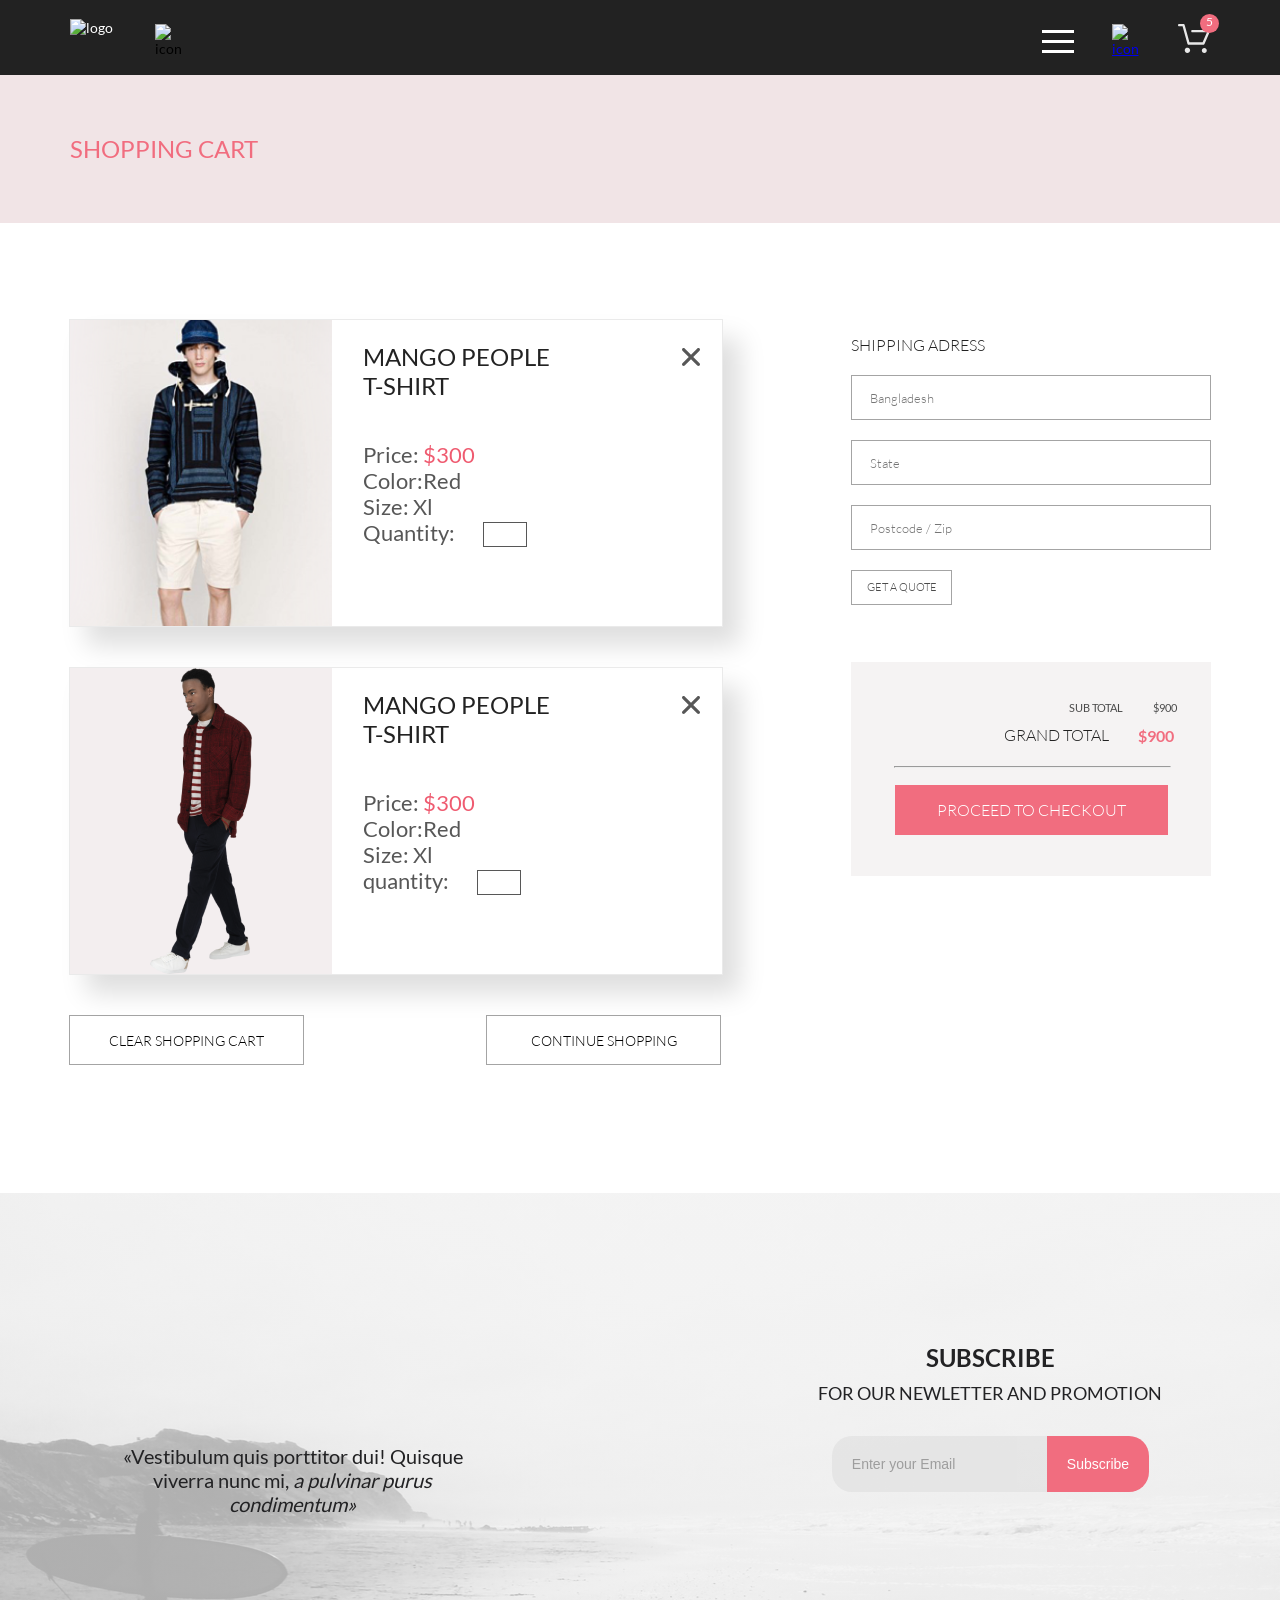
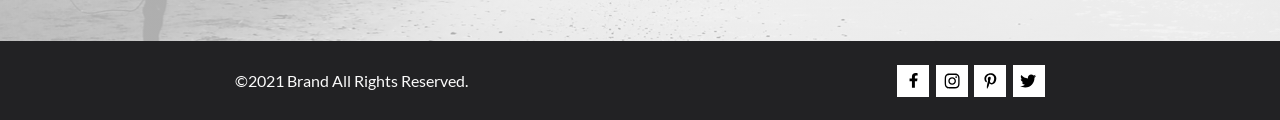
==== commit 229a5d6f: "Merge 556164a29591233f2bef19435c869588ef9a41cc into a0de9394aaaf83724876032031be6248c45f2417" ====
--- a/cart.html
+++ b/cart.html
@@ -11,117 +11,117 @@
 
 <body>
     <div class="container">
-        <header class="page-header padding-site">
-            <div class="page-header-wrp">
-                <a href="index.html" class="page-header-logo"><img src="img/logo.svg" alt="logo"></a>
-                <form action="#" class="page-header-search-form">
-                    <input class="page-header-search-btn" id="search-btn" type="search" maxlength="6">
-                    <label for="search-btn">
-                        <img src="img/search.svg" alt="icon">
-                    </label>
-                </form>
-            </div>
-            <div class="page-header-wrp">
-                <div class="page-header-wrp-btn">
-                    <nav class="menu">
-                        <label class="menu-btn" for="menu-switch">
-                            <span></span>
+        <header class="page-header">
+            <div class="content-wrp">
+                <div class="page-header-wrp">
+                    <a href="index.html" class="page-header-logo"><img src="img/logo.svg" alt="logo"></a>
+                    <form action="#" class="page-header-search-form">
+                        <input class="page-header-search-btn" id="search-btn" type="search" maxlength="6">
+                        <label for="search-btn">
+                            <img src="img/search.svg" alt="icon">
                         </label>
-                        <input id="menu-switch" type="checkbox">
-                        <ul class="menu-list">
-                            <li><a href="#" class="menu-list-close-btn"></a></li>
-                            <li>
-                                <h3 class="menu-list-title">menu</h3>
-                            </li>
-                            <li class="menu-list-item">
-                                <a href="#">man</a>
-                                <ul class="menu-sublist">
-                                    <li class="menu-sublist-item">
-                                        <a href="#">Accessories</a>
-                                    </li>
-                                    <li class="menu-sublist-item">
-                                        <a href="#">Bags</a>
-                                    </li>
-                                    <li class="menu-sublist-item">
-                                        <a href="#">Denim</a>
-                                    </li>
-                                    <li class="menu-sublist-item">
-                                        <a href="#">T-Shirts</a>
-                                    </li>
-                                </ul>
-                            </li>
-                            <li class="menu-list-item">
-                                <a href="#">woman</a>
-                                <ul class="menu-sublist">
-                                    <li class="menu-sublist-item">
-                                        <a href="#">Accessories</a>
-                                    </li>
-                                    <li class="menu-sublist-item">
-                                        <a href="#">Jackets &amp;&nbsp;Coats</a>
-                                    </li>
-                                    <li class="menu-sublist-item">
-                                        <a href="#">Polos</a>
-                                    </li>
-                                    <li class="menu-sublist-item">
-                                        <a href="#">T-Shirts</a>
-                                    </li>
-                                    <li class="menu-sublist-item">
-                                        <a href="#">Shirts</a>
-                                    </li>
-                                </ul>
-                            </li>
-                            <li class="menu-list-item">
-                                <a href="#">kids</a>
-                                <ul class="menu-sublist">
-                                    <li class="menu-sublist-item">
-                                        <a href="#">Accessories</a>
-                                    </li>
-                                    <li class="menu-sublist-item">
-                                        <a href="#">Jackets &amp;&nbsp;Coats</a>
-                                    </li>
-                                    <li class="menu-sublist-item">
-                                        <a href="#">Polos</a>
-                                    </li>
-                                    <li class="menu-sublist-item">
-                                        <a href="#">T-Shirts</a>
-                                    </li>
-                                    <li class="menu-sublist-item">
-                                        <a href="#">Shirts</a>
-                                    </li>
-                                    <li class="menu-sublist-item">
-                                        <a href="#">Bags</a>
-                                    </li>
-                                </ul>
-                            </li>
-                        </ul>
-                    </nav>
-                    <a href="registration.html" class="account-btn"><img src="img/auth.svg" alt="icon"></a>
-                    <a href="cart.html" class="cart-btn">
-                        <div class="cart-title">
-                            <div class="counter-subtitle">
-                                <span class="counter-txt">5</span>
-                                <div class="cart-label">
-                                    <img src="img/cart-1.svg" alt="cart-icon">
+                    </form>
+                </div>
+                <div class="page-header-wrp">
+                    <div class="page-header-wrp-btn">
+                        <nav class="menu">
+                            <label class="menu-btn" for="menu-switch">
+                                <span></span>
+                            </label>
+                            <input id="menu-switch" type="checkbox">
+                            <ul class="menu-list">
+                                <li><a href="#" class="menu-list-close-btn"></a></li>
+                                <li><span class="menu-list-title">menu</span></li>
+                                <li class="menu-list-item">
+                                    <a href="#">man</a>
+                                    <ul class="menu-sublist">
+                                        <li class="menu-sublist-item">
+                                            <a href="#">Accessories</a>
+                                        </li>
+                                        <li class="menu-sublist-item">
+                                            <a href="#">Bags</a>
+                                        </li>
+                                        <li class="menu-sublist-item">
+                                            <a href="#">Denim</a>
+                                        </li>
+                                        <li class="menu-sublist-item">
+                                            <a href="#">T-Shirts</a>
+                                        </li>
+                                    </ul>
+                                </li>
+                                <li class="menu-list-item">
+                                    <a href="#">woman</a>
+                                    <ul class="menu-sublist">
+                                        <li class="menu-sublist-item">
+                                            <a href="#">Accessories</a>
+                                        </li>
+                                        <li class="menu-sublist-item">
+                                            <a href="#">Jackets &amp;&nbsp;Coats</a>
+                                        </li>
+                                        <li class="menu-sublist-item">
+                                            <a href="#">Polos</a>
+                                        </li>
+                                        <li class="menu-sublist-item">
+                                            <a href="#">T-Shirts</a>
+                                        </li>
+                                        <li class="menu-sublist-item">
+                                            <a href="#">Shirts</a>
+                                        </li>
+                                    </ul>
+                                </li>
+                                <li class="menu-list-item">
+                                    <a href="#">kids</a>
+                                    <ul class="menu-sublist">
+                                        <li class="menu-sublist-item">
+                                            <a href="#">Accessories</a>
+                                        </li>
+                                        <li class="menu-sublist-item">
+                                            <a href="#">Jackets &amp;&nbsp;Coats</a>
+                                        </li>
+                                        <li class="menu-sublist-item">
+                                            <a href="#">Polos</a>
+                                        </li>
+                                        <li class="menu-sublist-item">
+                                            <a href="#">T-Shirts</a>
+                                        </li>
+                                        <li class="menu-sublist-item">
+                                            <a href="#">Shirts</a>
+                                        </li>
+                                        <li class="menu-sublist-item">
+                                            <a href="#">Bags</a>
+                                        </li>
+                                    </ul>
+                                </li>
+                            </ul>
+                        </nav>
+                        <a href="registration.html" class="account-btn"><img src="img/auth.svg" alt="icon"></a>
+                        <a href="cart.html" class="cart-btn">
+                            <div class="cart-title">
+                                <div class="counter-subtitle">
+                                    <span class="counter-txt">5</span>
+                                    <div class="cart-label">
+                                        <img src="img/cart-1.svg" alt="cart-icon">
+                                    </div>
                                 </div>
                             </div>
-                        </div>
-                    </a>
+                        </a>
+                    </div>
                 </div>
             </div>
         </header>
     </div>
     <div class="container">
         <main>
-            <section class="page-header-product padding-site">
+            <section class="page-header-product">
                 <div class="page-header-product-wrp">
-                    <h2 class="page-header-product-title">shopping cart</h2>
+                    <h2 class="page-header-product-title-cart">shopping cart</h2>
                 </div>
             </section>
             <div class="content-group">
                 <section class="cart-items">
                     <div class="cart-item">
                         <div class="cart-item-photo-wrp">
-                            <img src="img/cart-item-1.png" alt="cart-item" class="products-item-photo">
+                            <img src="img/cart-item-1.png" alt="cart-item" class="products-item-photo-cart">
                         </div>
                         <div class="cart-items-txt-wrp">
                             <span class="cart-item-title">mango people<br>t-shirt</span>
@@ -131,8 +131,8 @@
                                 </p>
                                 <p class="cart-item-txt">Color:Red</p>
                                 <p class="cart-item-txt">Size: Xl</p>
-                                <p class="cart-item-txt">quantity
-                                    <span class="cart-quantity">2</span>
+                                <p class="cart-item-txt">Quantity:
+                                    <input type="text" class="cart-quantity">
                                 </p>
                             </div>
                         </div>
@@ -146,7 +146,7 @@
                     </div>
                     <div class="cart-item">
                         <div class="cart-item-photo-wrp">
-                            <img src="img/cart-item-2.png" alt="cart-item" class="products-item-photo">
+                            <img src="img/cart-item-2.png" alt="cart-item" class="products-item-photo-cart">
                         </div>
                         <div class="cart-items-txt-wrp">
                             <span class="cart-item-title">mango people<br>t-shirt</span>
@@ -156,8 +156,8 @@
                                 </p>
                                 <p class="cart-item-txt">Color:Red</p>
                                 <p class="cart-item-txt">Size: Xl</p>
-                                <p class="cart-item-txt">quantity
-                                    <span class="cart-quantity">2</span>
+                                <p class="cart-item-txt">quantity:
+                                    <input type="text" class="cart-quantity">
                                 </p>
                             </div>
                         </div>
@@ -237,18 +237,31 @@
     <footer class="page-footer container">
         <p class="page-footer-txt">&copy;2021 Brand All Rights Reserved.</p>
         <div class="page-footer-socials">
-            <a href="#" class="page-footer-socials-icons"><img src="img/social-1.svg" alt="icon"></a>
+            <a href="#" class="page-footer-socials-icons"><svg width="9" height="15" viewBox="0 0 9 15" fill="none"
+                    xmlns="http://www.w3.org/2000/svg">
+                    <path
+                        d="M8.08836 8.28L8.50686 5.61602H5.89022V3.88729C5.89022 3.15847 6.25574 2.44806 7.42765 2.44806H8.61722V0.179975C8.61722 0.179975 7.53772 0 6.50561 0C4.35073 0 2.9422 1.27593 2.9422 3.5857V5.61602H0.546875V8.28H2.9422V14.72H5.89022V8.28H8.08836Z" />
+                </svg>
+            </a>
             <a href="#" class="page-footer-socials-icons"><svg width="16" height="16" viewBox="0 0 16 15"
                     xmlns="http://www.w3.org/2000/svg">
                     <path
                         d="M8.13897 3.68159C6.02383 3.68159 4.31774 5.38491 4.31774 7.49663C4.31774 9.60835 6.02383 11.3117 8.13897 11.3117C10.2541 11.3117 11.9602 9.60835 11.9602 7.49663C11.9602 5.38491 10.2541 3.68159 8.13897 3.68159ZM8.13897 9.9769C6.77211 9.9769 5.65467 8.8646 5.65467 7.49663C5.65467 6.12866 6.76878 5.01636 8.13897 5.01636C9.50915 5.01636 10.6233 6.12866 10.6233 7.49663C10.6233 8.8646 9.50583 9.9769 8.13897 9.9769ZM13.0078 3.52554C13.0078 4.02026 12.6087 4.41538 12.1165 4.41538C11.621 4.41538 11.2252 4.01694 11.2252 3.52554C11.2252 3.03413 11.6243 2.63569 12.1165 2.63569C12.6087 2.63569 13.0078 3.03413 13.0078 3.52554ZM15.5386 4.42866C15.4821 3.23667 15.2094 2.18081 14.3347 1.31089C13.4634 0.440967 12.4058 0.168701 11.2119 0.108936C9.9814 0.039209 6.29321 0.039209 5.0627 0.108936C3.8721 0.165381 2.81453 0.437646 1.93987 1.30757C1.06522 2.17749 0.795836 3.23335 0.735973 4.42534C0.666134 5.65386 0.666134 9.33608 0.735973 10.5646C0.79251 11.7566 1.06522 12.8124 1.93987 13.6824C2.81453 14.5523 3.86878 14.8246 5.0627 14.8843C6.29321 14.9541 9.9814 14.9541 11.2119 14.8843C12.4058 14.8279 13.4634 14.5556 14.3347 13.6824C15.2061 12.8124 15.4788 11.7566 15.5386 10.5646C15.6085 9.33608 15.6085 5.65718 15.5386 4.42866ZM13.949 11.8828C13.6895 12.5335 13.1874 13.0349 12.5322 13.2972C11.5511 13.6857 9.22314 13.596 8.13897 13.596C7.05479 13.596 4.72348 13.6824 3.74573 13.2972C3.09389 13.0382 2.59171 12.5369 2.32898 11.8828C1.93987 10.9033 2.02967 8.57905 2.02967 7.49663C2.02967 6.41421 1.9432 4.08667 2.32898 3.1105C2.58838 2.45972 3.09056 1.95835 3.74573 1.69604C4.7268 1.30757 7.05479 1.39722 8.13897 1.39722C9.22314 1.39722 11.5545 1.31089 12.5322 1.69604C13.184 1.95503 13.6862 2.4564 13.949 3.1105C14.3381 4.08999 14.2483 6.41421 14.2483 7.49663C14.2483 8.57905 14.3381 10.9066 13.949 11.8828Z" />
                 </svg></a>
-            <a href="#" class="page-footer-socials-icons"><img src="img/social-3.svg" alt="icon"></a>
-            <a href="#" class="page-footer-socials-icons"><img src="img/social-4.svg" alt="icon"></a>
+            <a href="#" class="page-footer-socials-icons"><svg width="13" height="16" viewBox="0 0 13 16" fill="none"
+                    xmlns="http://www.w3.org/2000/svg">
+                    <path
+                        d="M6.74032 0.203125C3.55564 0.203125 0.408203 2.34063 0.408203 5.8C0.408203 8 1.63738 9.25 2.38233 9.25C2.68963 9.25 2.86655 8.3875 2.86655 8.14375C2.86655 7.85313 2.13091 7.23438 2.13091 6.025C2.13091 3.5125 4.03055 1.73125 6.4889 1.73125C8.60271 1.73125 10.1671 2.94062 10.1671 5.1625C10.1671 6.82187 9.50597 9.93437 7.36422 9.93437C6.59133 9.93437 5.93018 9.37187 5.93018 8.56563C5.93018 7.38438 6.74963 6.24062 6.74963 5.02187C6.74963 2.95312 3.835 3.32812 3.835 5.82812C3.835 6.35313 3.90018 6.93437 4.13298 7.4125C3.70463 9.26875 2.82931 12.0344 2.82931 13.9469C2.82931 14.5375 2.91311 15.1188 2.96899 15.7094C3.07452 15.8281 3.02175 15.8156 3.18316 15.7563C4.74757 13.6 4.69169 13.1781 5.3994 10.3562C5.78119 11.0875 6.76826 11.4812 7.55046 11.4812C10.8469 11.4812 12.3275 8.24688 12.3275 5.33125C12.3275 2.22813 9.66427 0.203125 6.74032 0.203125Z" />
+                </svg>
+            </a>
+            <a href="#" class="page-footer-socials-icons"><svg width="17" height="14" viewBox="0 0 17 14" fill="none"
+                    xmlns="http://www.w3.org/2000/svg">
+                    <path
+                        d="M14.417 3.74052C14.427 3.88264 14.427 4.0248 14.427 4.16692C14.427 8.50192 11.1498 13.4969 5.15986 13.4969C3.31448 13.4969 1.60022 12.9588 0.158203 12.0248C0.420396 12.0552 0.67247 12.0654 0.944752 12.0654C2.46741 12.0654 3.8691 11.5476 4.98843 10.6644C3.5565 10.6339 2.3565 9.68977 1.94305 8.39027C2.14475 8.4207 2.34642 8.44102 2.5582 8.44102C2.85063 8.44102 3.14308 8.40039 3.41533 8.32936C1.92291 8.02477 0.803551 6.70498 0.803551 5.11108V5.07048C1.23715 5.31414 1.74139 5.46642 2.2758 5.4867C1.39849 4.89786 0.823727 3.8928 0.823727 2.75573C0.823727 2.14661 0.985041 1.58823 1.26741 1.10092C2.87077 3.09077 5.28086 4.39023 7.98334 4.53239C7.93293 4.28873 7.90266 4.03495 7.90266 3.78114C7.90266 1.97402 9.35477 0.501953 11.1598 0.501953C12.0976 0.501953 12.9446 0.897891 13.5396 1.53748C14.2757 1.39536 14.9816 1.12123 15.6068 0.745609C15.3648 1.50705 14.8505 2.14664 14.1749 2.5527C14.8304 2.48167 15.4657 2.29889 16.0505 2.04511C15.6069 2.69483 15.0522 3.27348 14.417 3.74052Z" />
+                </svg>
+            </a>
         </div>
     </footer>
-
-
 </body>
 
 </html>
--- a/style.css
+++ b/style.css
@@ -1,7 +1,25 @@
 @font-face{
   font-family:Lato;
   src: url(fonts/Lato-Regular.ttf);
-  font-weight: normal;
+  font-weight: 400;
+  font-style: normal;
+}
+@font-face {
+  font-family: Lato;
+  src: url(fonts/Lato-Black.ttf);
+  font-weight: 900;
+  font-style: normal;
+}
+@font-face {
+  font-family: Lato;
+  src: url(fonts/Lato-Light.ttf);
+  font-weight: 300;
+  font-style: normal;
+}
+@font-face {
+  font-family: Lato;
+  src: url(fonts/Lato-Bold.ttf);
+  font-weight: 700;
   font-style: normal;
 }
 *{
@@ -10,7 +28,6 @@
 }
 body {
   margin: 0;
-  font-family: Lato;
   background-color: #fff;
 }
 .container{
@@ -31,6 +48,15 @@
   box-sizing: border-box;
   background: #222222;
   position: relative;
+  margin: 0 auto;
+}
+.content-wrp{
+  width: 100%;
+  max-width: 1140px;
+  display: flex;
+  justify-content: space-between;
+  margin: 0 auto;
+  align-items: center;
 }
 .page-header-logo {
   display: block;
@@ -243,11 +269,6 @@
 .menu-sublist-item:active a {
   text-decoration: none;
 }
-.padding-site {
-  padding-left: 14.375%;
-  padding-right: 14.375%;
-  box-sizing: border-box;
-}
 .menu-btn {
   width: 32px;
   height: 23px;
@@ -287,6 +308,7 @@
   text-align: left;
 }
 .filter-btn span {
+  font-family:Lato;
   font-style: normal;
   font-weight: 600;
   font-size: 14px;
@@ -338,14 +360,14 @@
 }
 .filter-list-item a {
   text-transform: uppercase;
+  color: #6F6E6E;
+  text-decoration: none;
+}
+.filter-list-item:hover:before {
+  background-color: #EF5B70;
+}
+.filter-list-item:hover a {
   color: #EF5B70;
-  text-decoration: none;
-}
-.filter-list-item:hover:before {
-  background-color: red;
-}
-.filter-list-item:hover a {
-  color: red;
 }
 .filter-list-item:active:before {
   background-color: #ccc;
@@ -404,6 +426,7 @@
   margin: 0;
   padding: 0;
   border: none;
+  font-family: Lato;
   font-style: normal;
   font-weight: normal;
   font-size: 14px;
@@ -436,6 +459,7 @@
   margin: 0;
   padding: 0;
   border: none;
+  font-family: Lato;
   font-style: normal;
   font-weight: normal;
   font-size: 14px;
@@ -473,6 +497,7 @@
   margin: 0;
   padding: 0;
   border: none;
+  font-family: Lato;
   font-style: normal;
   font-weight: normal;
   font-size: 14px;
@@ -571,17 +596,13 @@
 }
 .counter-txt{
   display: block;
-  font-family: 'Lato';
+  font-family: Lato;
   font-style: normal;
   font-weight: normal;
   font-size: 12px;
-  line-height: 14px;
   color: #fff;
-  min-width: 10px;
-  text-decoration: none;
-  border-radius: 9px;
+  border-radius: 50%;
   text-align: center;
-  border: 1px solid #f16d7f;
   width: 19px;
   height: 19px;
   background-color: #F16D7F;
@@ -589,6 +610,11 @@
   top: -10px;
   left: calc(100% - 10px);
 }
+.padding-site{
+  padding-left: 15%;
+  padding-right: 15%;
+  box-sizing: border-box;
+}
 .page-header-banner {
   width: 100%;
   min-height: 764px;
@@ -597,10 +623,25 @@
   align-items: center;
   box-sizing: border-box;
   background-color: #F1E4E6;
-  background-image: url(img/banner.png);
+  /* background-image: url(img/banner.png);
   background-repeat: no-repeat;
-  background-size: contain;
-  background-position: bottom left;
+  background-size: center;
+  background-position: bottom left; */
+}
+.page-header-center{
+  width: 100%;
+  max-width: 1600px;
+  display: flex;
+  align-items: center;
+  margin: 0 auto;
+  box-sizing: border-box;
+}
+.page-header-photo{
+  width: 100%;
+  max-width: 801px;
+  display: flex;
+  flex-direction: column;
+  align-items: flex-end;
 }
 .page-header-product{
   width: 100%;
@@ -613,10 +654,10 @@
 }
 .page-header-banner-wrp {
   width: 100%;
-  max-width: 405px;
-  margin: 0 100px 90px 0;
+  max-width: 377px;
   text-transform: uppercase;
   position: relative;
+  margin-left: 92px;
 }
 .page-header-banner-wrp:before {
   content: "";
@@ -632,9 +673,12 @@
   display: flex;
   align-items: center;
   justify-content: space-between;
+  width: 100%;
+  max-width: 1140px;
+  margin: 0 auto;
 }
 .page-header-banner-title {
-  font: 'Lato';
+  font-family:Lato;
   display: block;
   width: 100%;
   font-style: normal;
@@ -644,6 +688,8 @@
 }
 .page-header-product-title{
   display: block;
+  font-family: Lato;
+  font-weight: normal;
   font-style:normal;
   font-size: 24px;
   line-height: 29px;
@@ -651,6 +697,17 @@
   text-transform: uppercase;
   padding-top: 59px;
 }
+.page-header-product-title-cart{
+  display: block;
+  font-family: Lato;
+  font-weight: normal;
+  font-style:normal;
+  font-size: 24px;
+  line-height: 29px;
+  color: #F16D7F;
+  text-transform: uppercase;
+  padding-top: 59px;
+}
 .catalog-subtitle-wrp{
   display: flex;
   padding-top: 51px;
@@ -666,7 +723,10 @@
   text-transform: uppercase;
 }
 .breadcrumbs li a{
-  display: inline;  
+  display: inline;
+  font-family: Lato;  
+  font-weight: 300;
+  font-style: normal;
   font-size: 14px;
   color:#636363;
   text-decoration: none;
@@ -681,6 +741,8 @@
 }
 .page-header-banner-subtitle {
   display: block;
+  font-family: Lato;
+  font-style: normal;
   font-weight: 700;
   font-size: 32px;
   line-height: 38.4px;
@@ -692,7 +754,7 @@
   flex-wrap: wrap;
   width: 100%;
   max-width: 1140px;
-  margin: 65px auto 0 auto;
+  margin: 65px auto 96px auto;
 }
 .categories-item {
   display: flex;
@@ -723,9 +785,12 @@
   background-image: linear-gradient(rgba(33, 22, 22, 0.7), rgba(33, 22, 22, 0.7)), 
   url(img/accesories.png);
 }
-.categories-item:nth-child(4n-1),
-.categories-item:last-child {
+.categories-item:nth-child(4n-1){
   margin: 0 0 30px;
+}
+.categories-item:last-child{
+  min-height:180px;
+  margin: 0;
 }
 .categories-item-title, 
 .categories-item-subtitle{
@@ -773,6 +838,7 @@
   width: 100%;
   margin: 6px 0 0 0;
   text-align: center;
+  font-family: Lato;
   font-style: normal;
   font-weight: 400;
   font-size: 30px;
@@ -784,10 +850,11 @@
   width: 100%;
   margin: 0 0 48px 0;
   text-align: center;
+  font-family: Lato;
   font-style: normal;
   font-weight: normal;
   font-size: 14px;
-  line-height: 16,8px;
+  line-height: 17px;
   color: #9F9F9F;
 }
 .products-item {
@@ -926,6 +993,11 @@
   margin: 0 auto;
   box-sizing: border-box;
 }
+.products-item-photo-cart{
+  display: block;
+  margin: 0 auto;
+  box-sizing: border-box;
+}
 .products-item-txt-wrp {
   padding: 25px 18px 20px 18px;
   box-sizing: border-box;
@@ -935,13 +1007,19 @@
   display: block;
   margin: 0 0 12px 0;
   text-transform: uppercase;
+  font-family: Lato;
+  font-weight: normal;
+  font-style: normal;
   font-size: 13px;
   line-height: 16px;
   color: #000000;
 }
 .products-item-txt {
+  width: 314px;
   margin: 0 0 18px 0;
+  font-family: Lato;
   font-weight: 300;
+  font-style:normal ;
   font-size: 14px;
   line-height: 17px;
   color: #5D5D5D;
@@ -1094,36 +1172,32 @@
   border: 2px solid #F26376;
   color: #F26376;
 }
-.page-links-wrp{
+.pagination{
+  display:block;
   margin: 0 auto;
-  max-width:284px ;
-  min-height: 44px;
+  width:284px ;
+  height: 44px;
   border:1px solid #C4C4C4;
   align-items: center;
   border-radius: 5px;
   margin-top: 48px;
 }
-.page-links{
-display: inline-block;
-text-decoration: none;
-font-family: Lato;
-font-style: normal;
-font-weight: 300;
-font-size: 16px;
-line-height: 19px;
-color: #C4C4C4;
-padding: 8px 6px;
-}
-.page-links-fst{
-  display: inline-block;
-  text-decoration: none;
-  font-family: Lato;
-  font-style: normal;
+.pagination a{
   font-weight: 300;
   font-size: 16px;
   line-height: 19px;
-  padding: 14px 8px 0 14px;
-  color: #EF5B70;
+  color:#C4C4C4; 
+  padding: 12px 7px;
+  text-decoration: none;
+}
+.pagination a:hover{
+  color:#EF5B70; 
+}
+.pagination a:active{
+  color: #000;
+}
+.pagination a.active{
+  color:#EF5B70;  
 }
 .page-links-sec{
   display: inline-block;
@@ -1168,18 +1242,20 @@
   display: block;
   width: 100%;
   margin: 0 0 16px 0;
+  font-family: Lato;
   font-style: normal;
   font-weight: 400;
   font-size: 19.96px;
-  line-height: 23,95px;
+  line-height: 24px;
   color: #FBFBFB;
   text-align: center;
 }
 .features-item-txt {
+  font-family: Lato;
   font-style: normal;
   font-weight: 300;
   font-size: 13.972px;
-  line-height: 16,77px;
+  line-height: 17px;
   text-align: center;
   color: #FBFBFB;
 }
@@ -1220,14 +1296,17 @@
   background-repeat: no-repeat;
 }
 .subscribe-info-txt {
-  font-style: normal;
-  font-weight: 400;
+  font-family: Lato;
+  font-style: normal;
+  font-weight: normal;
   font-size: 20px;
   line-height: 24px;
   text-align: center;
   color: #222224;
 }
 .subscribe-info-txt span {
+  font-family: Lato;
+  font-weight: normal;  
   font-style: italic;
 }
 .subscribe-form-wrp {
@@ -1238,6 +1317,8 @@
   color: #222224;
   text-align: center;
   text-transform: uppercase;
+  font-family: Lato;
+  font-weight: bold;
   font-style: normal;
 }
 .subscribe-form-title {
@@ -1341,7 +1422,7 @@
   background-color: #fff;
   text-decoration: none;
 }
-.page-footer-socials-item svg {
+.page-footer-socials-icons svg {
   fill: #000;
 }
 .page-footer-socials-icons:hover svg {
@@ -1373,6 +1454,7 @@
 background-position: center;
 display: flex;
 justify-content: space-between;
+margin: 0 auto;
 }
 .page-header-arrow-1{
 display:inline-block;
@@ -1390,8 +1472,6 @@
 height: 601px;
 background: #FFFFFF;
 margin: 0 auto;
-/* margin-left: 230px; */
-/* margin-right: 230px; */
 margin-top: -65px;
 border: 1px solid #EAEAEA;
 filter: drop-shadow(0px 4px 4px rgba(0, 0, 0, 0.25));
@@ -1485,7 +1565,8 @@
 display: flex;
 padding-top: 128px;
 padding-bottom: 128px;
-min-width:1140px;
+width:100%;
+max-width: 1140px;
 margin: 0 auto;
 justify-content: center;
 }
@@ -1494,8 +1575,7 @@
   height: 306px;
 }
 .cart-items{
-  margin-top:96px;
-  
+  margin-top:96px;  
 }
 .cart-item{
   margin-bottom: 40px;
@@ -1537,7 +1617,18 @@
   color:#EF5B70;
 }
 .cart-quantity{
+  width: 44px;
+  height: 25px;
   border: 1px solid #575757;
+  margin-left: 24px;
+  padding-left: 16px;
+  box-sizing: border-box;
+  font-family: Lato;
+  font-style: normal;
+  font-weight: normal;
+  font-size: 18px;
+  line-height: 22px;
+  color: #656565;
 }
 .cart-close{
   position: absolute;
@@ -1591,6 +1682,12 @@
   margin-bottom: 20px;
   padding-left: 18px;
   box-sizing: border-box;
+  font-family: Lato;
+  font-style: normal;
+  font-weight: 300;
+  font-size: 13px;
+  line-height: 16px;
+  color: #B1B1B1;
 }
 .shipping-button{
   display: block;
@@ -1628,15 +1725,22 @@
   justify-content: space-between;
   padding-top: 39px;
   padding-left: 218px;
-}
-.calc-text{
-  display: inline-block;
   font-family: Lato;
   font-style: normal;
   font-weight: normal;
   font-size: 11px;
   line-height: 13px;
   color: #4A4A4A;
+  text-transform: uppercase;
+}
+.calc-text{
+  display: inline-block;
+  font-family: Lato;
+  font-style: normal;
+  font-weight: normal;
+  font-size: 11px;
+  line-height: 13px;
+  color: #4A4A4A;
 }
 .grand-calc-txt{
   display: inline-block;
@@ -1661,6 +1765,13 @@
   justify-content: space-between;
   padding-top: 12px;
   padding-left: 153px;
+  font-family: Lato;
+  font-style: normal;
+  font-weight: 300;
+  font-size: 16px;
+  line-height: 19px;
+  color: #222222;
+  text-transform: uppercase;
 }
 .calc-line{
   width: 275px;
@@ -1723,6 +1834,11 @@
   padding-bottom: 20px;
 }
 .name-title{
+  font-family: Lato;
+  font-style: normal;
+  font-weight: 300;
+  font-size: 13px;
+  line-height: 16px;
   width: 360px;
   height: 45px;
   border: 1px solid #A4A4A4;
@@ -1731,6 +1847,11 @@
   box-sizing: border-box;
 }
 .name-title-fn{
+  font-family: Lato;
+  font-style: normal;
+  font-weight: 300;
+  font-size: 13px;
+  line-height: 16px;
   margin-bottom: 20px;
   width: 360px;
   height: 45px;
@@ -1739,11 +1860,28 @@
   box-sizing: border-box;
 }
 .radio-btn{
-  width: 132px;
-
+  display: flex;
+  align-items: center;
+  margin-top: 11px;
+}
+.title-sex:nth-child(3n-1){
+  display: none;
+}
+.btn-name:last-child{
+  display: none;
+}
+.btn-name{
+  font-family: Lato;
+  font-style: normal;
+  font-weight: 300;
+  font-size: 11px;
+  line-height: 13px;
+  padding-left: 10px;
+  padding-right: 20px;
+  color: #000000;
 }
 .title-sex{
-  font-family: Lato;
+  font-family: 'Lato';
   font-style: normal;
   font-weight: 300;
   font-size: 11px;
@@ -1766,6 +1904,11 @@
   padding-bottom: 20px;
 }
 .email-title{
+  font-family: Lato;
+  font-style: normal;
+  font-weight: 300;
+  font-size: 13px;
+  line-height: 16px;
   width: 360px;
   height: 45px;
   border: 1px solid #A4A4A4;
@@ -1774,6 +1917,11 @@
   box-sizing: border-box;
 }
 .pass-title{
+  font-family: Lato;
+  font-style: normal;
+  font-weight: 300;
+  font-size: 13px;
+  line-height: 16px;
   width: 360px;
   height: 45px;
   border: 1px solid #A4A4A4;
@@ -1783,7 +1931,7 @@
 }
 .login-remarks{
   display: block;
-  font-family: Lato;
+  font-family: 'Lato';
   font-style: normal;
   font-weight: 300;
   font-size: 13px;
@@ -1842,6 +1990,11 @@
   padding-bottom: 21px;
 }
 .list-txt{
+  font-family: Lato;
+  font-style:normal;
+  font-weight: 300;
+  font-size: 24px;
+  line-height: 29px;
   list-style-type: none;
   padding-bottom: 16px;
   position: relative;
@@ -1858,7 +2011,7 @@
   justify-content: center;
   margin-bottom: 96px;
 }
-@media (max-width:768px){
+@media (max-width:768px) {
   .page-header{
     padding-left: 32px;
     padding-right: 32px;
@@ -1869,22 +2022,28 @@
     margin-bottom: 20px;
   }
   .page-header-banner-title {
-    font: 'Lato';
+    font-family: Lato;
     display: block;
     width: 100%;
     font-style: normal;
     font-weight: 900;
     font-size: 44px;
+    line-height: 53px;
     color: #222222;
   }
   .page-header-banner-subtitle {
     display: block;
     font-weight: 700;
     font-size: 24px;
+    line-height: 29px;
   }
   .page-header-banner-wrp{
-    max-width: 311px;
-    margin-right: 39px;
+    max-width: 283px;
+    margin-right: 34px;
+    margin-left: 39px;
+  }
+  .page-header-photo-wrp{
+    width: 386px;
   }
   .categories{
     margin-top: 0;
@@ -1896,7 +2055,7 @@
   }
   .categories-item:last-child{
     width: 735px;
-    height: 116px;
+    min-height: 116px;
   }
   .products{
     margin: 154px auto 65px 16px;
@@ -1915,7 +2074,8 @@
   }
   .features{
     flex-direction: column;
-    padding: 0;  
+    padding: 0;
+    margin-top: 0;  
   }
   .features-item{
     margin: 48px 0 48px 0;    
@@ -1942,13 +2102,23 @@
     padding: 30px 32px 30px 32px;
   }
   .catalog-subtitle-wrp{
-    padding: 24px 16px 40px 16px;
+    max-width: 736px;
+    padding-top: 24px;
+    padding-bottom: 32px;
+    margin: 0 auto;
   }
   .products-cat-wrp{
-    padding-left: 16px;
+    max-width: 736px;
+    margin: 0 auto;
   }
   .products-item-cat{
     margin: 0 16px 16px 0;
+  }
+  .products-item-cat:nth-child(2n+2){
+    margin: 0 0 16px 0;
+  }
+  .products-item-cat:nth-child(5n){
+    margin: 0 0 16px 16px;
   }
   .products-item-cat:nth-child(3n){
     display: none;
@@ -1957,8 +2127,8 @@
     padding-left: 16px;
     padding-right: 16px;
   }
-  .page-links-wrp{
-    margin: 40px auto 63px auto;
+  .pagination{
+    margin: 24px auto 63px auto;
   }
   .filter-btn{
     padding: 0;
@@ -1977,7 +2147,8 @@
     position: static;
   }
   .products-item-txt-blk{
-    margin: 0;    
+    margin: 0;
+    max-width: 766px;    
   }
   .part-name{
     padding-left: 311px;    
@@ -2002,6 +2173,9 @@
   }
   .add-cart-button{
     padding-left: 278px;
+  }
+  .products-item-prod-pg{
+    margin: 0 13px 30px 0;
   }
   .products-item-prod-pg:nth-child(2n){
     order: -1;
@@ -2010,9 +2184,6 @@
   }
   .products-item-prod-pg:nth-child(3n){
     display: none;
-  }
-  .products-item-prod-pg:nth-child(1n){
-    margin-right: 13px;
   }
   .content-items{
     justify-content: unset;
@@ -2042,7 +2213,7 @@
     margin-right: 17px;
   }
   .exec-label{
-    margin-top: 64px;
+    margin-top: 48px;
   }
   .shipping-path {
     margin-top: 0;
@@ -2053,5 +2224,333 @@
   .exec-label{
     margin-bottom: 20px;
   }
-  
+  .registration-title{
+    margin-top: 40px;    
+  }
+  .registration-form{
+    margin-left: 16px;
+  }
+  .loyalty{
+    margin-left: 22px;
+    margin-top: 40px;
+  }
+  .loyalty-title{
+    padding-bottom: 32px;
+    font-size: 16px;
+    line-height: 19px;
+  }
+  .loyalty-txt{
+    max-width: 354px;
+    font-size: 16px;
+    line-height: 19px;
+  }
+  .list-txt{
+    max-width: 312px;
+    font-size: 16px;
+    line-height: 19px;
+  }
+  .list-txt:nth-child(3n){
+    padding-bottom: 17px;
+  }
+  .list-txt:nth-child(4n){
+    padding-bottom: 26px;
+  }
+  .title-sex:nth-child(3n-1){
+    display: block;
+  }
+  .btn-name:last-child{
+    display: block;
+  }
+}
+@media (max-width:376px){
+  .account-btn{
+    display: none;
+  }
+  .cart-btn{
+    display: none;
+  }
+  .page-header-wrp:nth-child(2n){
+    width: 32px;
+  }
+  .page-header-photo{
+    display: none;
+  }
+  .page-header-banner{
+    margin-bottom: 64px;    
+  }
+  .page-header-banner-wrp{
+    max-width: 236px;
+    margin: 0 auto;
+  }
+  .page-header-banner-wrp::before{
+    height: 66px;
+    left: -15px;
+  }
+  .products-btn{
+    margin-top: 24px;
+  }
+  .categories{
+    margin-bottom: 0;
+  }
+  .page-header-banner-title{
+    font-size: 38px;
+    line-height: 46px;
+  }
+  .page-header-banner-subtitle{
+    font-size: 20px;
+    line-height: 24px;
+  }
+  .header-breadcrumbs{
+    padding-left: 61px;
+  }
+  .catalog-subtitle-wrp{
+    max-width: 358px;
+    margin: 0 auto;
+  }
+  .filter{
+    max-width: 37px;
+  }
+  .trending-link-btn-title{
+    font-size: 10px;
+    line-height: 12px;       
+  }
+  .list-size{
+    padding-left: 43px;
+    width: 44px;
+  }
+  .price-link{
+    padding-left: 24px;
+  }
+  .price-link-btn-title{
+    font-size: 12px;
+    line-height: 14px;
+  }
+  .list-size-btn-title{
+    font-size: 12px;
+    line-height: 14px; 
+    width: 44px;   
+  }
+  .categories-item{
+    width:343px;
+    height: 247px;
+    margin: 0 16px 32px 16px;
+  }
+  .categories-item:nth-child(4n){
+    width: 343px;
+    height: 111px;
+    margin: 0 15px 64px;
+  }
+  .products{
+    margin: 0 8px 96px 8px;
+  }
+  .products-item-txt-blk{
+    max-width: 373px;    
+  }
+  .part-name{
+    padding-bottom: 12px;
+  }
+  .card-content{
+    padding-top: 32px;
+  }
+  .products-cat-wrp{
+    max-width: 358px;
+    margin: 0 auto;
+  }
+  .products-item-cat{
+    margin: 0 0 16px 0;
+  }
+  .products-item-cat:nth-child(5n){
+    margin: 0 0 16px 0;
+  }
+  .subscribe-info{
+    max-width: 343px;
+    margin: 0 auto;
+  }
+  .subscribe-info-txt{
+    font-size: 18px;
+    line-height: 22px;
+  }
+  .subscribe-form-wrp{
+    max-width:341px ;    
+  }
+  .subscribe-form{
+    max-width: 341px;
+  }
+  .subscribe-form-title{
+    line-height: 37px;
+  }
+  .subscribe-form-subtitle{
+    font-size: 14px;
+    line-height: 21px;
+  }
+  .products-txt{
+    margin-bottom: 65px;
+  }
+  .products-item{
+    margin: 0 0 16px 0;
+  }
+  .products-item:nth-child(3n-1){
+    margin: 0 0 16px 0;
+  }
+  .subscribe{
+    background-size: 652%;
+    background-position: 26% 1px;
+  }
+  .page-footer{
+    flex-direction:column;
+  }
+  .page-footer-socials{
+    order: -1;
+    padding-top: 43px;
+  }
+  .page-footer-txt{
+    padding-top: 40px;
+  }
+  .page-header-product-wrp{
+    flex-direction: column;
+  }
+  .page-header-product-title{
+    padding-top: 24px;
+  }
+  .breadcrumbs{
+    padding-top: 32px;
+  }
+  .part-name{
+    padding-left: 114px;
+  }
+  .line-txt::after{
+    left: 155px;
+  }
+  .card-name{
+    padding-left: 60px;
+  }
+  .card-content{
+    line-height: 20px;
+    padding-left: 24px;
+    width: 326px;
+    height: 105px;
+  }
+  .price{
+    padding-left: 159px;
+  }
+  .line-part::after{
+    width: 175px;
+    left: 100px;
+    margin-bottom: 32px;
+  }
+  .card-content-nav{    
+    margin: 0 auto;
+    padding-left: 0;
+    width: 284px;
+    padding-top: 81px;
+    padding-bottom: 64px;
+  }
+  .add-cart-button{
+    padding-left: 81px;
+  }
+  .content-items{
+    flex-direction: column;
+    padding-top: 64px;
+    padding-bottom: 64px;
+  }
+  .products-item-prod-pg:nth-child(1n){
+    margin-left: 9px;
+    margin-bottom: 0;
+    order: -1;
+  }
+  .products-item-prod-pg:nth-child(2n){
+    display: none;
+  }
+  .products-item-prod-pg:nth-child(3n){
+    display: block;
+  }
+  .filter-btn-txt{
+    display: none;
+  }
+  .filter-btn svg{
+    width:38px ;
+    height: 25px;
+  }
+  .content-group{
+    margin-top: 39px;
+    margin-bottom: 96px;
+  }
+  .cart-item{
+    margin: 0 auto;
+    width: 358px;
+    height: 188px;
+    margin-bottom: 32px;    
+  }
+  .products-item-photo-cart{
+    width: 144px;
+    height: 188px;
+    margin: 0;
+  } 
+  .cart-item-title{
+    padding-top: 13px;
+    font-size: 16px;
+    line-height: 19px;
+  }
+  .cart-item-group{
+    margin-top: 26px;
+  }
+  .cart-item-txt{
+    font-size: 14px;
+    line-height: 17px;
+  }
+  .cart-quantity{
+    font-size: 10px;
+    line-height: 12px;
+    width: 24px;
+    height: 16px;
+    padding-left: 9px;
+  }
+  .cart-close{
+    top: 24px;
+    right: 16px;
+  }
+  .cart-close svg{
+    width: 10px;
+    height: 11px;
+  }
+  .button-group{
+    width: 359px;
+    margin: 0 auto;
+  }
+  .cart-clear{
+    width: 175px;
+  }
+  .exec-items{
+    flex-direction: column;
+    width: 360px;
+    margin: 0 auto;
+  }
+  .exec-group{
+    width: 360px;
+  }
+  .shipping-button{
+    margin-bottom: 48px;
+  }
+  .shipping-path{
+    font-size: 13px;
+    line-height: 16px;
+  }
+  .calculation{
+    margin: 0 auto;
+  }
+  .clear-button-text{
+    font-size: 12px;
+    line-height: 14px;
+  }
+  .content-group-reg{
+    flex-direction: column;
+  }
+  .registration-form{
+    margin: 0 auto;
+  }
+  .loyalty{
+    max-width: 358px;
+    margin: 0 auto;
+    margin-top: 40px;
+  }
 }
